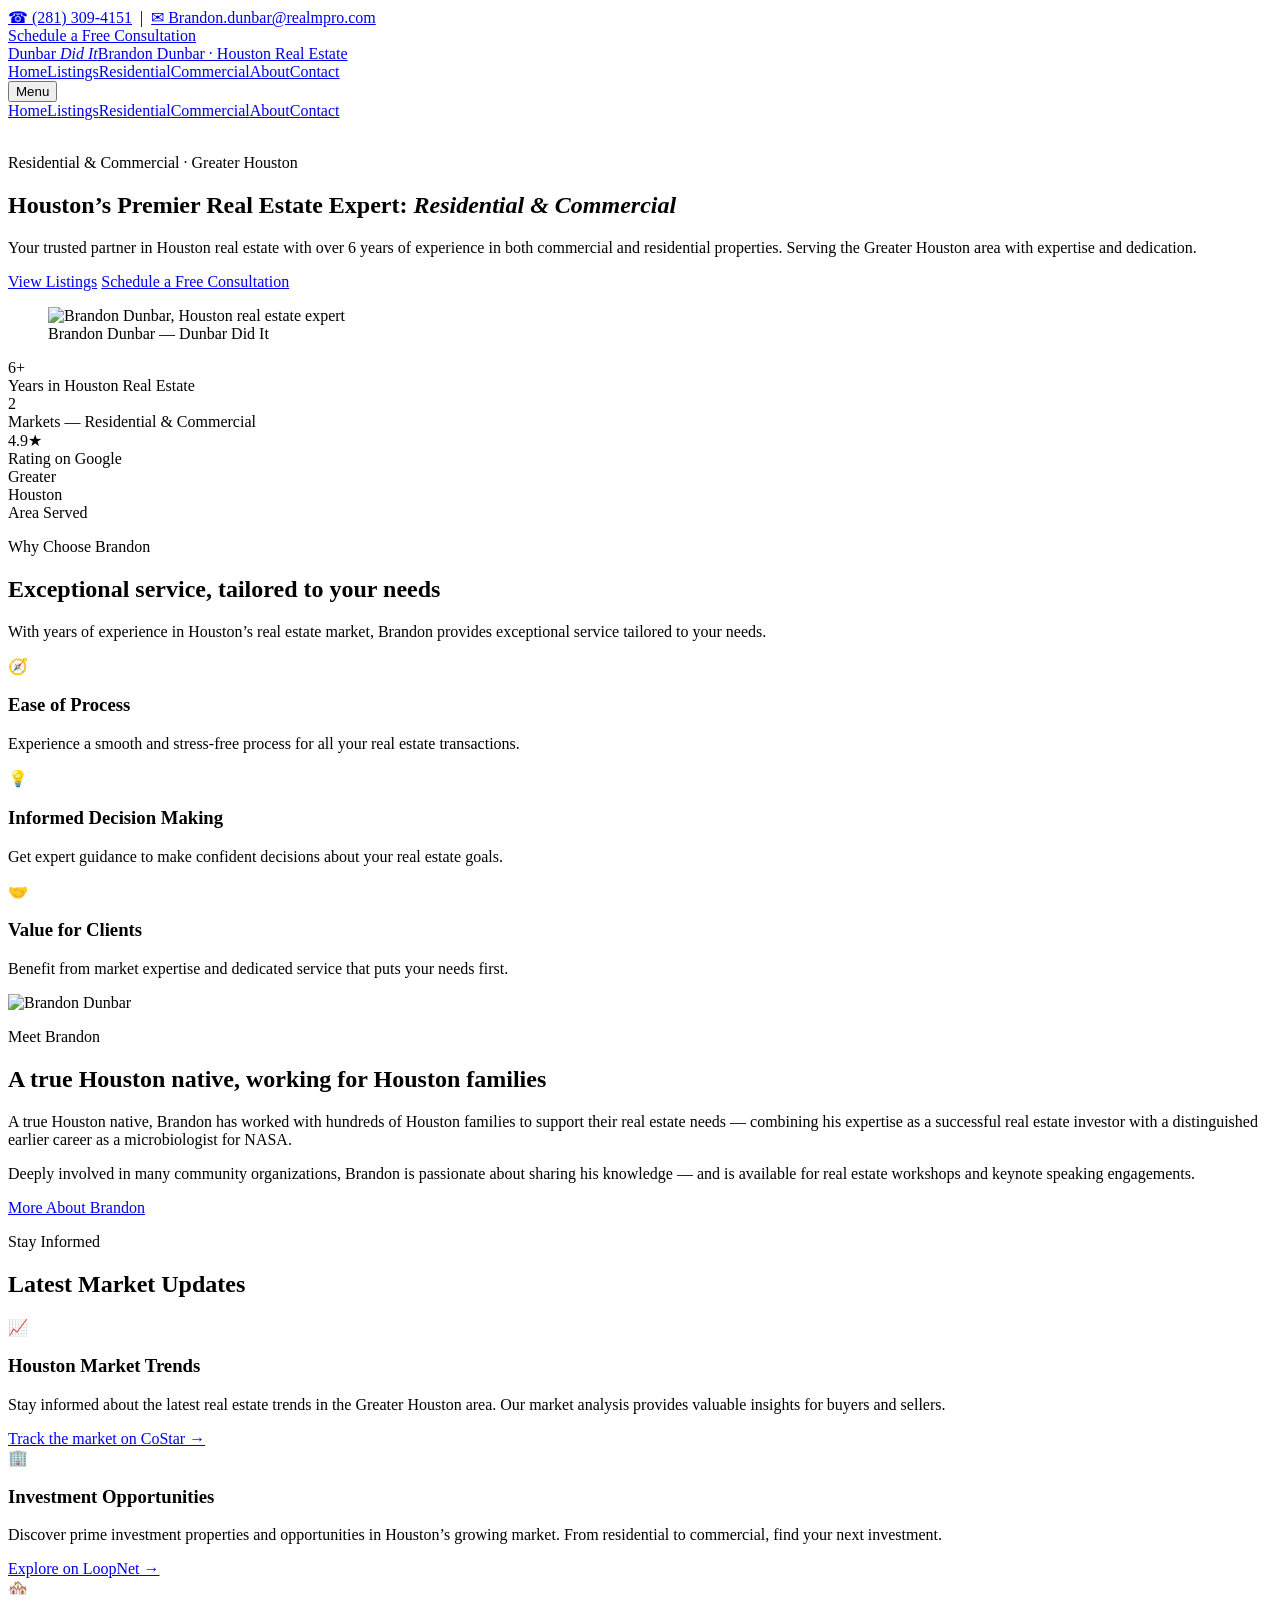
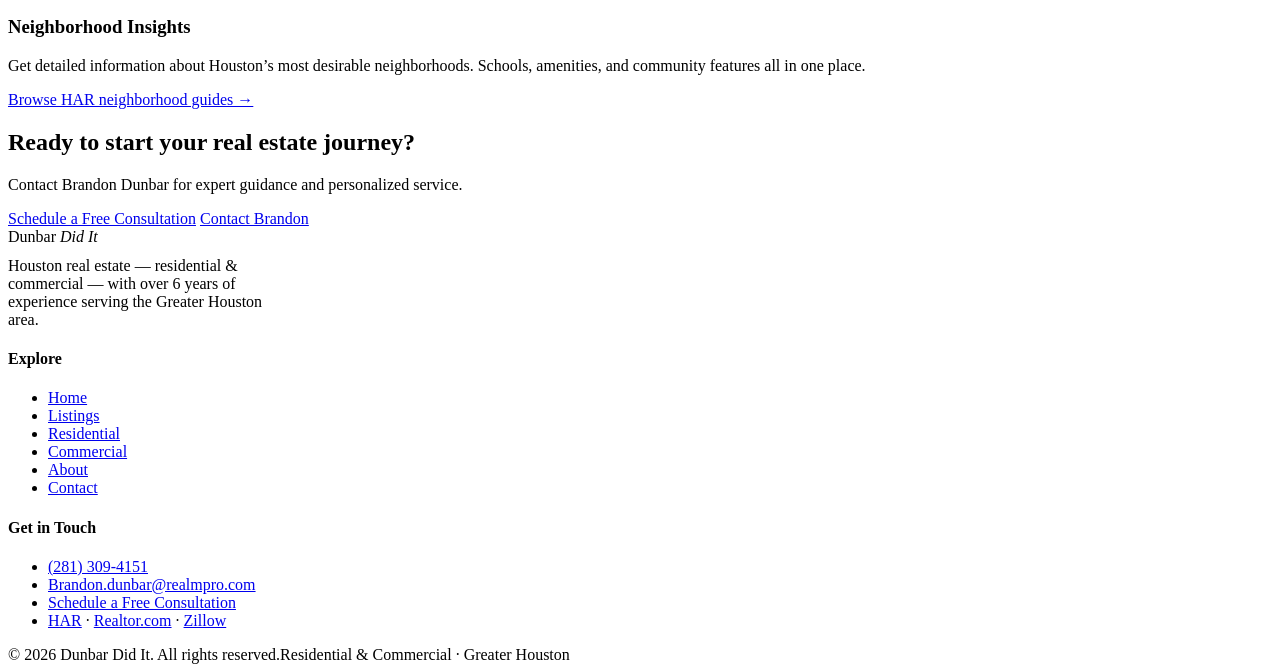
==== index.html @ 0bf6dc1c "Preview build v1 — Dunbar Did It rebuild" ====
<!DOCTYPE html><html lang="en"> <head><meta charset="utf-8"><meta name="viewport" content="width=device-width, initial-scale=1"><title>Top Houston Real Estate Agents | Residential &amp; Commercial Experts | Dunbar Did It</title><meta name="description" content="Dunbar Did It offers Houston's leading residential and commercial real estate services. Explore luxury homes, investment properties, and expert market insights."><meta property="og:title" content="Top Houston Real Estate Agents | Residential &#38; Commercial Experts | Dunbar Did It"><meta property="og:description" content="Dunbar Did It offers Houston's leading residential and commercial real estate services. Explore luxury homes, investment properties, and expert market insights."><meta property="og:type" content="website"><meta property="og:image" content="/dunbar-did-it-preview/images/brandon.jpg"><link rel="icon" href="/dunbar-did-it-preview/favicon.svg" type="image/svg+xml"><link rel="preconnect" href="https://fonts.googleapis.com"><link rel="preconnect" href="https://fonts.gstatic.com" crossorigin><link href="https://fonts.googleapis.com/css2?family=Playfair+Display:ital,wght@0,600;0,700;0,800;1,600&family=Inter:wght@400;500;600;700&display=swap" rel="stylesheet"><link rel="stylesheet" href="/dunbar-did-it-preview/_astro/about.X9B1GI1E.css"></head> <body> <div class="utility"><div class="wrap"><div><a href="tel:+12813094151">☎ (281) 309-4151</a> <span class="u-mail">&nbsp;|&nbsp; <a href="mailto:Brandon.dunbar@realmpro.com">✉ Brandon.dunbar@realmpro.com</a></span></div><div class="u-right"><a href="https://calendly.com/brandon-dunbar-realmpro/30min" target="_blank" rel="noopener">Schedule a Free Consultation</a></div></div></div> <header class="site-header"><div class="wrap header-in"> <a class="logo" href="/dunbar-did-it-preview/" aria-label="Dunbar Did It — home"><span class="l1">Dunbar <em>Did It</em></span><span class="l2">Brandon Dunbar · Houston Real Estate</span></a> <nav class="main-nav" aria-label="Main"><a href="/dunbar-did-it-preview/" aria-current="page">Home</a><a href="/dunbar-did-it-preview/listings/">Listings</a><a href="/dunbar-did-it-preview/residential/">Residential</a><a href="/dunbar-did-it-preview/commercial/">Commercial</a><a href="/dunbar-did-it-preview/about/">About</a><a href="/dunbar-did-it-preview/contact/">Contact</a></nav> <button class="menu-btn" id="menu-btn" aria-label="Open menu" aria-expanded="false">Menu</button> </div><div class="wrap mobile-nav" id="mobile-nav"><a href="/dunbar-did-it-preview/">Home</a><a href="/dunbar-did-it-preview/listings/">Listings</a><a href="/dunbar-did-it-preview/residential/">Residential</a><a href="/dunbar-did-it-preview/commercial/">Commercial</a><a href="/dunbar-did-it-preview/about/">About</a><a href="/dunbar-did-it-preview/contact/">Contact</a></div></header> <main> <section class="hero"> <div class="hero-bg"><img src="/dunbar-did-it-preview/images/houston-skyline.jpg" alt=""></div> <div class="wrap hero-in"> <div> <p class="eyebrow">Residential &amp; Commercial · Greater Houston</p> <h1>Houston&rsquo;s Premier Real Estate Expert: <em>Residential &amp; Commercial</em></h1> <p class="lede">Your trusted partner in Houston real estate with over 6 years of experience in both commercial and residential properties. Serving the Greater Houston area with expertise and dedication.</p> <div class="hero-ctas"> <a class="btn" href="/dunbar-did-it-preview/listings/">View Listings</a> <a class="btn on-dark-ghost" href="https://calendly.com/brandon-dunbar-realmpro/30min" target="_blank" rel="noopener">Schedule a Free Consultation</a> </div> </div> <figure class="hero-photo"> <img src="/dunbar-did-it-preview/images/brandon-hero.jpg" alt="Brandon Dunbar, Houston real estate expert"> <figcaption>Brandon Dunbar — Dunbar Did It</figcaption> </figure> </div> </section> <div class="wrap"> <div class="stats"> <div class="stat"><div class="n">6<span>+</span></div><div class="t">Years in Houston Real Estate</div></div> <div class="stat"><div class="n">2</div><div class="t">Markets — Residential &amp; Commercial</div></div> <div class="stat"><div class="n">4.9<span>★</span></div><div class="t">Rating on Google</div></div> <div class="stat"><div class="n">Greater<br>Houston</div><div class="t">Area Served</div></div> </div> </div> <section class="section"> <div class="wrap"> <div class="section-head"> <p class="eyebrow">Why Choose Brandon</p> <h2>Exceptional service, tailored to your needs</h2> <p class="lede" style="margin-top:.8rem">With years of experience in Houston&rsquo;s real estate market, Brandon provides exceptional service tailored to your needs.</p> </div> <div class="cards"> <div class="card"><div class="mark">🧭</div><h3>Ease of Process</h3><p>Experience a smooth and stress-free process for all your real estate transactions.</p></div> <div class="card"><div class="mark">💡</div><h3>Informed Decision Making</h3><p>Get expert guidance to make confident decisions about your real estate goals.</p></div> <div class="card"><div class="mark">🤝</div><h3>Value for Clients</h3><p>Benefit from market expertise and dedicated service that puts your needs first.</p></div> </div> </div> </section> <section class="section alt"> <div class="wrap split"> <img class="portrait" src="/dunbar-did-it-preview/images/brandon.jpg" alt="Brandon Dunbar"> <div> <p class="eyebrow">Meet Brandon</p> <h2>A true Houston native, working for Houston families</h2> <p style="margin-top:1rem">A true Houston native, Brandon has worked with hundreds of Houston families to support their real estate needs — combining his expertise as a successful real estate investor with a distinguished earlier career as a microbiologist for NASA.</p> <p>Deeply involved in many community organizations, Brandon is passionate about sharing his knowledge — and is available for real estate workshops and keynote speaking engagements.</p> <a class="btn ghost" href="/dunbar-did-it-preview/about/" style="margin-top:.6rem">More About Brandon</a> </div> </div> </section> <section class="section"> <div class="wrap"> <div class="section-head"> <p class="eyebrow">Stay Informed</p> <h2>Latest Market Updates</h2> </div> <div class="cards"> <div class="card"><div class="mark">📈</div><h3>Houston Market Trends</h3><p>Stay informed about the latest real estate trends in the Greater Houston area. Our market analysis provides valuable insights for buyers and sellers.</p><a class="more" href="https://www.costar.com/market/houston/market-overview" target="_blank" rel="noopener">Track the market on CoStar →</a></div> <div class="card"><div class="mark">🏢</div><h3>Investment Opportunities</h3><p>Discover prime investment properties and opportunities in Houston&rsquo;s growing market. From residential to commercial, find your next investment.</p><a class="more" href="https://www.loopnet.com/texas/houston-commercial-real-estate/" target="_blank" rel="noopener">Explore on LoopNet →</a></div> <div class="card"><div class="mark">🏘️</div><h3>Neighborhood Insights</h3><p>Get detailed information about Houston&rsquo;s most desirable neighborhoods. Schools, amenities, and community features all in one place.</p><a class="more" href="https://www.har.com/neighborhoods" target="_blank" rel="noopener">Browse HAR neighborhood guides →</a></div> </div> </div> </section> <section class="section" style="padding-top:0"> <div class="wrap"><div class="cta-band"> <div><h2>Ready to start your real estate journey?</h2><p>Contact Brandon Dunbar for expert guidance and personalized service.</p></div> <div class="cta-actions"> <a class="btn light" href="https://calendly.com/brandon-dunbar-realmpro/30min" target="_blank" rel="noopener">Schedule a Free Consultation</a> <a class="btn on-dark-ghost" href="/dunbar-did-it-preview/contact/">Contact Brandon</a> </div> </div></div> </section> </main> <footer class="site-footer"><div class="wrap"> <div class="footer-grid"> <div><div class="f-brand">Dunbar <em>Did It</em></div><p style="margin-top:.7rem;max-width:36ch">Houston real estate — residential &amp; commercial — with over 6 years of experience serving the Greater Houston area.</p></div> <div><h4>Explore</h4><ul><li><a href="/dunbar-did-it-preview/">Home</a></li><li><a href="/dunbar-did-it-preview/listings/">Listings</a></li><li><a href="/dunbar-did-it-preview/residential/">Residential</a></li><li><a href="/dunbar-did-it-preview/commercial/">Commercial</a></li><li><a href="/dunbar-did-it-preview/about/">About</a></li><li><a href="/dunbar-did-it-preview/contact/">Contact</a></li></ul></div> <div><h4>Get in Touch</h4><ul> <li><a href="tel:+12813094151">(281) 309-4151</a></li> <li><a href="mailto:Brandon.dunbar@realmpro.com">Brandon.dunbar@realmpro.com</a></li> <li><a href="https://calendly.com/brandon-dunbar-realmpro/30min" target="_blank" rel="noopener">Schedule a Free Consultation</a></li> <li><a href="https://www.har.com/" target="_blank" rel="noopener">HAR</a> · <a href="https://www.realtor.com/" target="_blank" rel="noopener">Realtor.com</a> · <a href="https://www.zillow.com/" target="_blank" rel="noopener">Zillow</a></li> </ul></div> </div> <div class="footer-base"><span>© 2026 Dunbar Did It. All rights reserved.</span><span>Residential &amp; Commercial · Greater Houston</span></div> </div></footer> <script>
  var btn = document.getElementById("menu-btn"), nav = document.getElementById("mobile-nav");
  if (btn && nav) btn.addEventListener("click", function () {
    var open = nav.classList.toggle("open");
    btn.setAttribute("aria-expanded", open ? "true" : "false");
  });
</script> </body> </html>
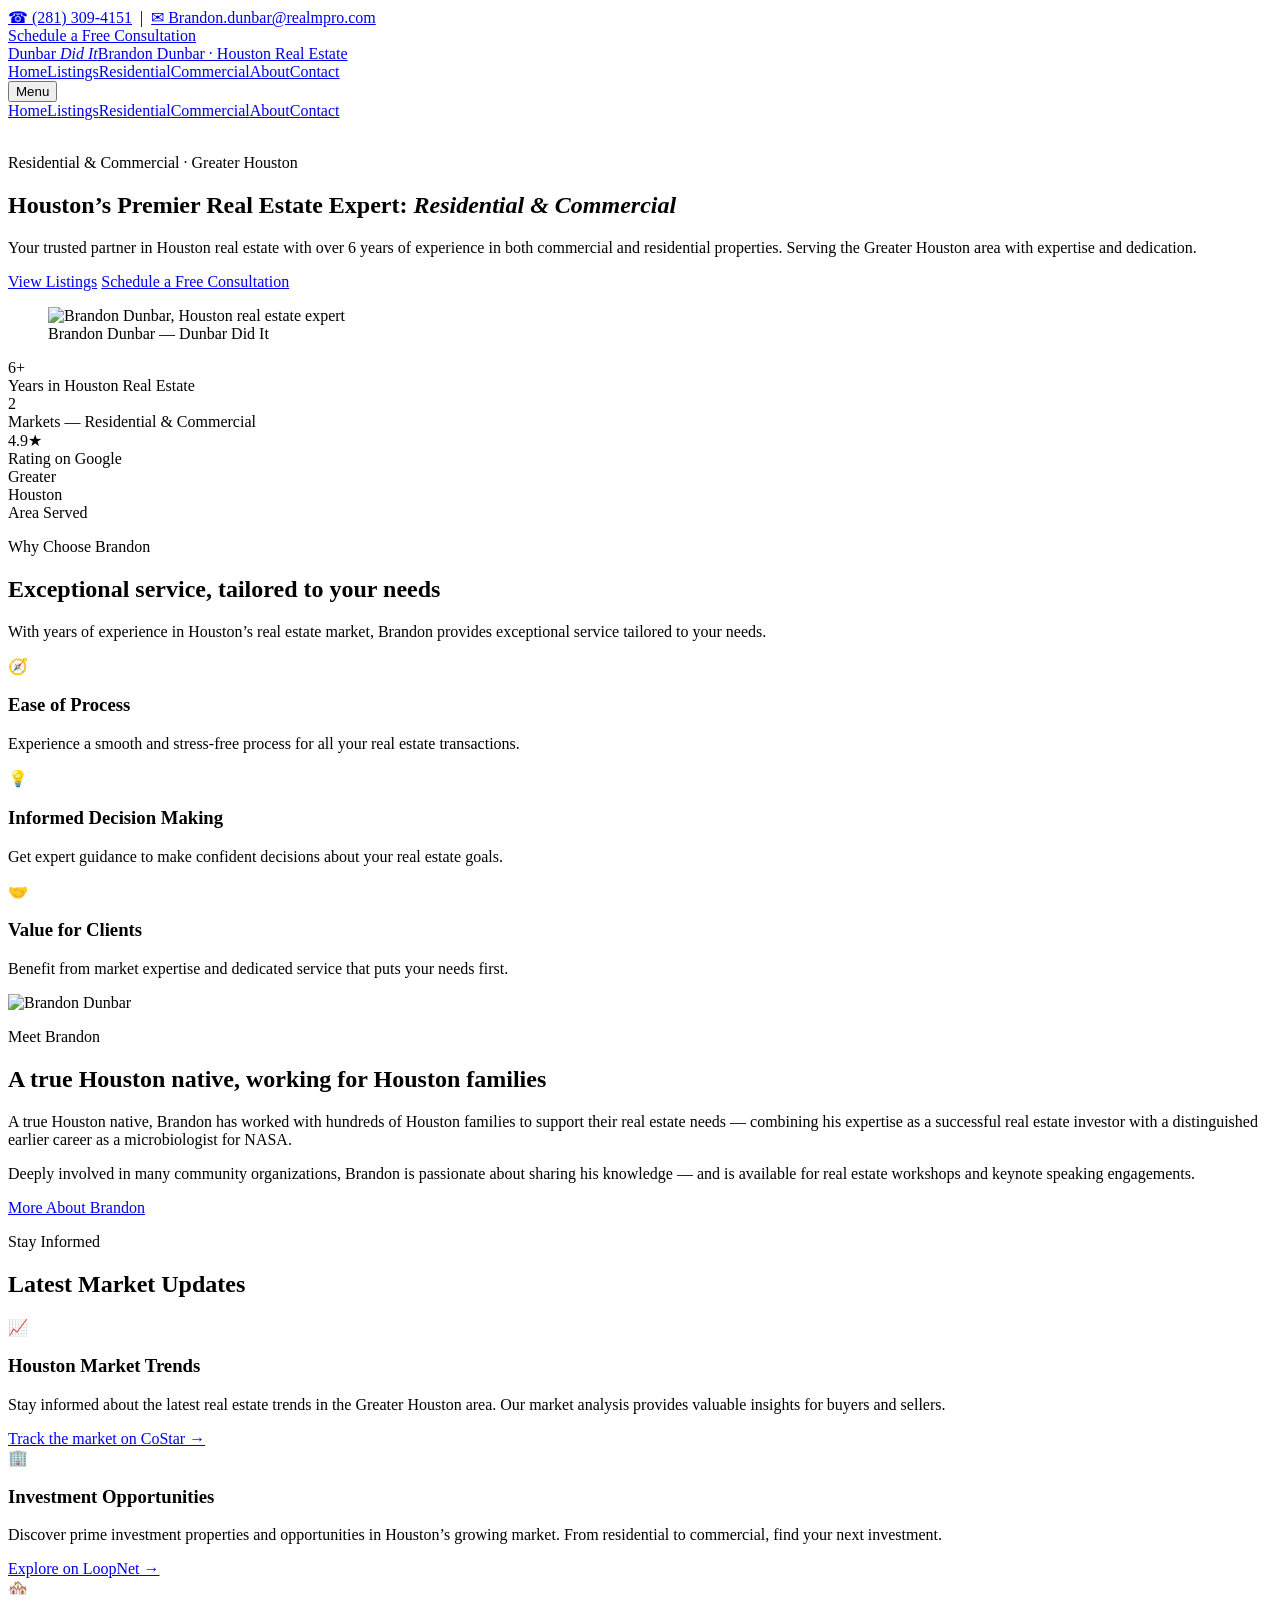
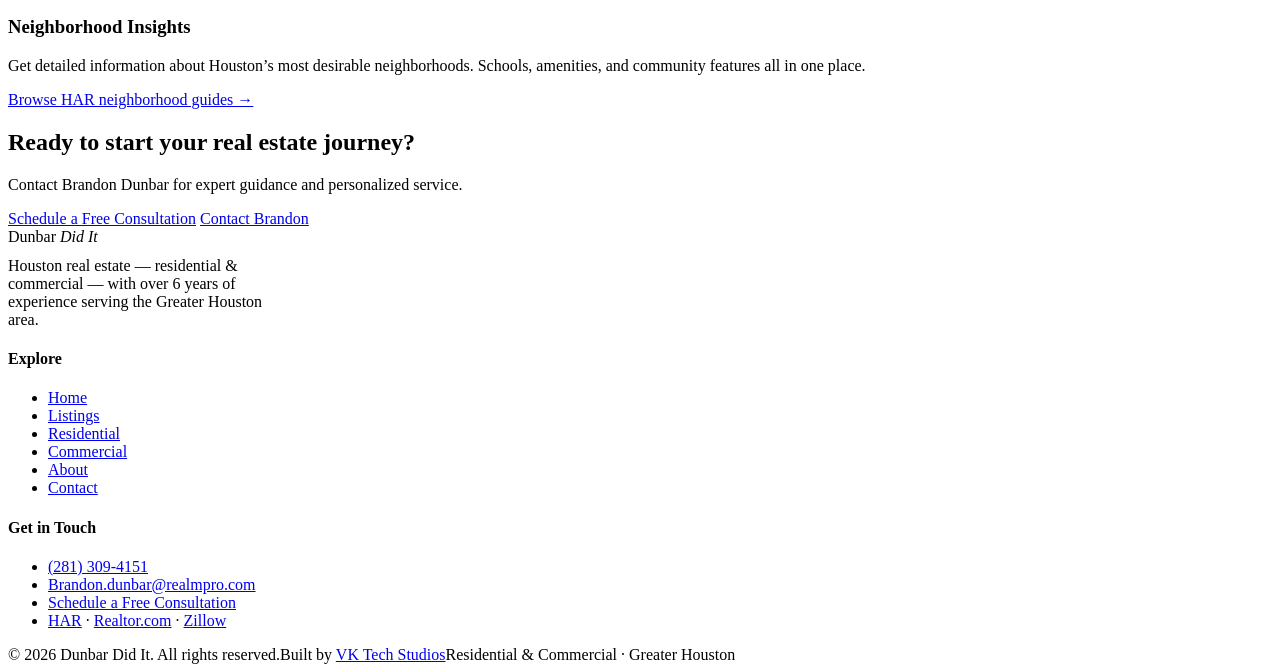
==== commit cc4a81f4: "Add 'Built by VK Tech Studios' footer credit (vktechstudios.com)" ====
--- a/index.html
+++ b/index.html
@@ -1,4 +1,4 @@
-<!DOCTYPE html><html lang="en"> <head><meta charset="utf-8"><meta name="viewport" content="width=device-width, initial-scale=1"><title>Top Houston Real Estate Agents | Residential &amp; Commercial Experts | Dunbar Did It</title><meta name="description" content="Dunbar Did It offers Houston's leading residential and commercial real estate services. Explore luxury homes, investment properties, and expert market insights."><meta property="og:title" content="Top Houston Real Estate Agents | Residential &#38; Commercial Experts | Dunbar Did It"><meta property="og:description" content="Dunbar Did It offers Houston's leading residential and commercial real estate services. Explore luxury homes, investment properties, and expert market insights."><meta property="og:type" content="website"><meta property="og:image" content="/dunbar-did-it-preview/images/brandon.jpg"><link rel="icon" href="/dunbar-did-it-preview/favicon.svg" type="image/svg+xml"><link rel="preconnect" href="https://fonts.googleapis.com"><link rel="preconnect" href="https://fonts.gstatic.com" crossorigin><link href="https://fonts.googleapis.com/css2?family=Playfair+Display:ital,wght@0,600;0,700;0,800;1,600&family=Inter:wght@400;500;600;700&display=swap" rel="stylesheet"><link rel="stylesheet" href="/dunbar-did-it-preview/_astro/about.X9B1GI1E.css"></head> <body> <div class="utility"><div class="wrap"><div><a href="tel:+12813094151">☎ (281) 309-4151</a> <span class="u-mail">&nbsp;|&nbsp; <a href="mailto:Brandon.dunbar@realmpro.com">✉ Brandon.dunbar@realmpro.com</a></span></div><div class="u-right"><a href="https://calendly.com/brandon-dunbar-realmpro/30min" target="_blank" rel="noopener">Schedule a Free Consultation</a></div></div></div> <header class="site-header"><div class="wrap header-in"> <a class="logo" href="/dunbar-did-it-preview/" aria-label="Dunbar Did It — home"><span class="l1">Dunbar <em>Did It</em></span><span class="l2">Brandon Dunbar · Houston Real Estate</span></a> <nav class="main-nav" aria-label="Main"><a href="/dunbar-did-it-preview/" aria-current="page">Home</a><a href="/dunbar-did-it-preview/listings/">Listings</a><a href="/dunbar-did-it-preview/residential/">Residential</a><a href="/dunbar-did-it-preview/commercial/">Commercial</a><a href="/dunbar-did-it-preview/about/">About</a><a href="/dunbar-did-it-preview/contact/">Contact</a></nav> <button class="menu-btn" id="menu-btn" aria-label="Open menu" aria-expanded="false">Menu</button> </div><div class="wrap mobile-nav" id="mobile-nav"><a href="/dunbar-did-it-preview/">Home</a><a href="/dunbar-did-it-preview/listings/">Listings</a><a href="/dunbar-did-it-preview/residential/">Residential</a><a href="/dunbar-did-it-preview/commercial/">Commercial</a><a href="/dunbar-did-it-preview/about/">About</a><a href="/dunbar-did-it-preview/contact/">Contact</a></div></header> <main> <section class="hero"> <div class="hero-bg"><img src="/dunbar-did-it-preview/images/houston-skyline.jpg" alt=""></div> <div class="wrap hero-in"> <div> <p class="eyebrow">Residential &amp; Commercial · Greater Houston</p> <h1>Houston&rsquo;s Premier Real Estate Expert: <em>Residential &amp; Commercial</em></h1> <p class="lede">Your trusted partner in Houston real estate with over 6 years of experience in both commercial and residential properties. Serving the Greater Houston area with expertise and dedication.</p> <div class="hero-ctas"> <a class="btn" href="/dunbar-did-it-preview/listings/">View Listings</a> <a class="btn on-dark-ghost" href="https://calendly.com/brandon-dunbar-realmpro/30min" target="_blank" rel="noopener">Schedule a Free Consultation</a> </div> </div> <figure class="hero-photo"> <img src="/dunbar-did-it-preview/images/brandon-hero.jpg" alt="Brandon Dunbar, Houston real estate expert"> <figcaption>Brandon Dunbar — Dunbar Did It</figcaption> </figure> </div> </section> <div class="wrap"> <div class="stats"> <div class="stat"><div class="n">6<span>+</span></div><div class="t">Years in Houston Real Estate</div></div> <div class="stat"><div class="n">2</div><div class="t">Markets — Residential &amp; Commercial</div></div> <div class="stat"><div class="n">4.9<span>★</span></div><div class="t">Rating on Google</div></div> <div class="stat"><div class="n">Greater<br>Houston</div><div class="t">Area Served</div></div> </div> </div> <section class="section"> <div class="wrap"> <div class="section-head"> <p class="eyebrow">Why Choose Brandon</p> <h2>Exceptional service, tailored to your needs</h2> <p class="lede" style="margin-top:.8rem">With years of experience in Houston&rsquo;s real estate market, Brandon provides exceptional service tailored to your needs.</p> </div> <div class="cards"> <div class="card"><div class="mark">🧭</div><h3>Ease of Process</h3><p>Experience a smooth and stress-free process for all your real estate transactions.</p></div> <div class="card"><div class="mark">💡</div><h3>Informed Decision Making</h3><p>Get expert guidance to make confident decisions about your real estate goals.</p></div> <div class="card"><div class="mark">🤝</div><h3>Value for Clients</h3><p>Benefit from market expertise and dedicated service that puts your needs first.</p></div> </div> </div> </section> <section class="section alt"> <div class="wrap split"> <img class="portrait" src="/dunbar-did-it-preview/images/brandon.jpg" alt="Brandon Dunbar"> <div> <p class="eyebrow">Meet Brandon</p> <h2>A true Houston native, working for Houston families</h2> <p style="margin-top:1rem">A true Houston native, Brandon has worked with hundreds of Houston families to support their real estate needs — combining his expertise as a successful real estate investor with a distinguished earlier career as a microbiologist for NASA.</p> <p>Deeply involved in many community organizations, Brandon is passionate about sharing his knowledge — and is available for real estate workshops and keynote speaking engagements.</p> <a class="btn ghost" href="/dunbar-did-it-preview/about/" style="margin-top:.6rem">More About Brandon</a> </div> </div> </section> <section class="section"> <div class="wrap"> <div class="section-head"> <p class="eyebrow">Stay Informed</p> <h2>Latest Market Updates</h2> </div> <div class="cards"> <div class="card"><div class="mark">📈</div><h3>Houston Market Trends</h3><p>Stay informed about the latest real estate trends in the Greater Houston area. Our market analysis provides valuable insights for buyers and sellers.</p><a class="more" href="https://www.costar.com/market/houston/market-overview" target="_blank" rel="noopener">Track the market on CoStar →</a></div> <div class="card"><div class="mark">🏢</div><h3>Investment Opportunities</h3><p>Discover prime investment properties and opportunities in Houston&rsquo;s growing market. From residential to commercial, find your next investment.</p><a class="more" href="https://www.loopnet.com/texas/houston-commercial-real-estate/" target="_blank" rel="noopener">Explore on LoopNet →</a></div> <div class="card"><div class="mark">🏘️</div><h3>Neighborhood Insights</h3><p>Get detailed information about Houston&rsquo;s most desirable neighborhoods. Schools, amenities, and community features all in one place.</p><a class="more" href="https://www.har.com/neighborhoods" target="_blank" rel="noopener">Browse HAR neighborhood guides →</a></div> </div> </div> </section> <section class="section" style="padding-top:0"> <div class="wrap"><div class="cta-band"> <div><h2>Ready to start your real estate journey?</h2><p>Contact Brandon Dunbar for expert guidance and personalized service.</p></div> <div class="cta-actions"> <a class="btn light" href="https://calendly.com/brandon-dunbar-realmpro/30min" target="_blank" rel="noopener">Schedule a Free Consultation</a> <a class="btn on-dark-ghost" href="/dunbar-did-it-preview/contact/">Contact Brandon</a> </div> </div></div> </section> </main> <footer class="site-footer"><div class="wrap"> <div class="footer-grid"> <div><div class="f-brand">Dunbar <em>Did It</em></div><p style="margin-top:.7rem;max-width:36ch">Houston real estate — residential &amp; commercial — with over 6 years of experience serving the Greater Houston area.</p></div> <div><h4>Explore</h4><ul><li><a href="/dunbar-did-it-preview/">Home</a></li><li><a href="/dunbar-did-it-preview/listings/">Listings</a></li><li><a href="/dunbar-did-it-preview/residential/">Residential</a></li><li><a href="/dunbar-did-it-preview/commercial/">Commercial</a></li><li><a href="/dunbar-did-it-preview/about/">About</a></li><li><a href="/dunbar-did-it-preview/contact/">Contact</a></li></ul></div> <div><h4>Get in Touch</h4><ul> <li><a href="tel:+12813094151">(281) 309-4151</a></li> <li><a href="mailto:Brandon.dunbar@realmpro.com">Brandon.dunbar@realmpro.com</a></li> <li><a href="https://calendly.com/brandon-dunbar-realmpro/30min" target="_blank" rel="noopener">Schedule a Free Consultation</a></li> <li><a href="https://www.har.com/" target="_blank" rel="noopener">HAR</a> · <a href="https://www.realtor.com/" target="_blank" rel="noopener">Realtor.com</a> · <a href="https://www.zillow.com/" target="_blank" rel="noopener">Zillow</a></li> </ul></div> </div> <div class="footer-base"><span>© 2026 Dunbar Did It. All rights reserved.</span><span>Residential &amp; Commercial · Greater Houston</span></div> </div></footer> <script>
+<!DOCTYPE html><html lang="en"> <head><meta charset="utf-8"><meta name="viewport" content="width=device-width, initial-scale=1"><title>Top Houston Real Estate Agents | Residential &amp; Commercial Experts | Dunbar Did It</title><meta name="description" content="Dunbar Did It offers Houston's leading residential and commercial real estate services. Explore luxury homes, investment properties, and expert market insights."><meta property="og:title" content="Top Houston Real Estate Agents | Residential &#38; Commercial Experts | Dunbar Did It"><meta property="og:description" content="Dunbar Did It offers Houston's leading residential and commercial real estate services. Explore luxury homes, investment properties, and expert market insights."><meta property="og:type" content="website"><meta property="og:image" content="/dunbar-did-it-preview/images/brandon.jpg"><link rel="icon" href="/dunbar-did-it-preview/favicon.svg" type="image/svg+xml"><link rel="preconnect" href="https://fonts.googleapis.com"><link rel="preconnect" href="https://fonts.gstatic.com" crossorigin><link href="https://fonts.googleapis.com/css2?family=Playfair+Display:ital,wght@0,600;0,700;0,800;1,600&family=Inter:wght@400;500;600;700&display=swap" rel="stylesheet"><link rel="stylesheet" href="/dunbar-did-it-preview/_astro/about.X9B1GI1E.css"></head> <body> <div class="utility"><div class="wrap"><div><a href="tel:+12813094151">☎ (281) 309-4151</a> <span class="u-mail">&nbsp;|&nbsp; <a href="mailto:Brandon.dunbar@realmpro.com">✉ Brandon.dunbar@realmpro.com</a></span></div><div class="u-right"><a href="https://calendly.com/brandon-dunbar-realmpro/30min" target="_blank" rel="noopener">Schedule a Free Consultation</a></div></div></div> <header class="site-header"><div class="wrap header-in"> <a class="logo" href="/dunbar-did-it-preview/" aria-label="Dunbar Did It — home"><span class="l1">Dunbar <em>Did It</em></span><span class="l2">Brandon Dunbar · Houston Real Estate</span></a> <nav class="main-nav" aria-label="Main"><a href="/dunbar-did-it-preview/" aria-current="page">Home</a><a href="/dunbar-did-it-preview/listings/">Listings</a><a href="/dunbar-did-it-preview/residential/">Residential</a><a href="/dunbar-did-it-preview/commercial/">Commercial</a><a href="/dunbar-did-it-preview/about/">About</a><a href="/dunbar-did-it-preview/contact/">Contact</a></nav> <button class="menu-btn" id="menu-btn" aria-label="Open menu" aria-expanded="false">Menu</button> </div><div class="wrap mobile-nav" id="mobile-nav"><a href="/dunbar-did-it-preview/">Home</a><a href="/dunbar-did-it-preview/listings/">Listings</a><a href="/dunbar-did-it-preview/residential/">Residential</a><a href="/dunbar-did-it-preview/commercial/">Commercial</a><a href="/dunbar-did-it-preview/about/">About</a><a href="/dunbar-did-it-preview/contact/">Contact</a></div></header> <main> <section class="hero"> <div class="hero-bg"><img src="/dunbar-did-it-preview/images/houston-skyline.jpg" alt=""></div> <div class="wrap hero-in"> <div> <p class="eyebrow">Residential &amp; Commercial · Greater Houston</p> <h1>Houston&rsquo;s Premier Real Estate Expert: <em>Residential &amp; Commercial</em></h1> <p class="lede">Your trusted partner in Houston real estate with over 6 years of experience in both commercial and residential properties. Serving the Greater Houston area with expertise and dedication.</p> <div class="hero-ctas"> <a class="btn" href="/dunbar-did-it-preview/listings/">View Listings</a> <a class="btn on-dark-ghost" href="https://calendly.com/brandon-dunbar-realmpro/30min" target="_blank" rel="noopener">Schedule a Free Consultation</a> </div> </div> <figure class="hero-photo"> <img src="/dunbar-did-it-preview/images/brandon-hero.jpg" alt="Brandon Dunbar, Houston real estate expert"> <figcaption>Brandon Dunbar — Dunbar Did It</figcaption> </figure> </div> </section> <div class="wrap"> <div class="stats"> <div class="stat"><div class="n">6<span>+</span></div><div class="t">Years in Houston Real Estate</div></div> <div class="stat"><div class="n">2</div><div class="t">Markets — Residential &amp; Commercial</div></div> <div class="stat"><div class="n">4.9<span>★</span></div><div class="t">Rating on Google</div></div> <div class="stat"><div class="n">Greater<br>Houston</div><div class="t">Area Served</div></div> </div> </div> <section class="section"> <div class="wrap"> <div class="section-head"> <p class="eyebrow">Why Choose Brandon</p> <h2>Exceptional service, tailored to your needs</h2> <p class="lede" style="margin-top:.8rem">With years of experience in Houston&rsquo;s real estate market, Brandon provides exceptional service tailored to your needs.</p> </div> <div class="cards"> <div class="card"><div class="mark">🧭</div><h3>Ease of Process</h3><p>Experience a smooth and stress-free process for all your real estate transactions.</p></div> <div class="card"><div class="mark">💡</div><h3>Informed Decision Making</h3><p>Get expert guidance to make confident decisions about your real estate goals.</p></div> <div class="card"><div class="mark">🤝</div><h3>Value for Clients</h3><p>Benefit from market expertise and dedicated service that puts your needs first.</p></div> </div> </div> </section> <section class="section alt"> <div class="wrap split"> <img class="portrait" src="/dunbar-did-it-preview/images/brandon.jpg" alt="Brandon Dunbar"> <div> <p class="eyebrow">Meet Brandon</p> <h2>A true Houston native, working for Houston families</h2> <p style="margin-top:1rem">A true Houston native, Brandon has worked with hundreds of Houston families to support their real estate needs — combining his expertise as a successful real estate investor with a distinguished earlier career as a microbiologist for NASA.</p> <p>Deeply involved in many community organizations, Brandon is passionate about sharing his knowledge — and is available for real estate workshops and keynote speaking engagements.</p> <a class="btn ghost" href="/dunbar-did-it-preview/about/" style="margin-top:.6rem">More About Brandon</a> </div> </div> </section> <section class="section"> <div class="wrap"> <div class="section-head"> <p class="eyebrow">Stay Informed</p> <h2>Latest Market Updates</h2> </div> <div class="cards"> <div class="card"><div class="mark">📈</div><h3>Houston Market Trends</h3><p>Stay informed about the latest real estate trends in the Greater Houston area. Our market analysis provides valuable insights for buyers and sellers.</p><a class="more" href="https://www.costar.com/market/houston/market-overview" target="_blank" rel="noopener">Track the market on CoStar →</a></div> <div class="card"><div class="mark">🏢</div><h3>Investment Opportunities</h3><p>Discover prime investment properties and opportunities in Houston&rsquo;s growing market. From residential to commercial, find your next investment.</p><a class="more" href="https://www.loopnet.com/texas/houston-commercial-real-estate/" target="_blank" rel="noopener">Explore on LoopNet →</a></div> <div class="card"><div class="mark">🏘️</div><h3>Neighborhood Insights</h3><p>Get detailed information about Houston&rsquo;s most desirable neighborhoods. Schools, amenities, and community features all in one place.</p><a class="more" href="https://www.har.com/neighborhoods" target="_blank" rel="noopener">Browse HAR neighborhood guides →</a></div> </div> </div> </section> <section class="section" style="padding-top:0"> <div class="wrap"><div class="cta-band"> <div><h2>Ready to start your real estate journey?</h2><p>Contact Brandon Dunbar for expert guidance and personalized service.</p></div> <div class="cta-actions"> <a class="btn light" href="https://calendly.com/brandon-dunbar-realmpro/30min" target="_blank" rel="noopener">Schedule a Free Consultation</a> <a class="btn on-dark-ghost" href="/dunbar-did-it-preview/contact/">Contact Brandon</a> </div> </div></div> </section> </main> <footer class="site-footer"><div class="wrap"> <div class="footer-grid"> <div><div class="f-brand">Dunbar <em>Did It</em></div><p style="margin-top:.7rem;max-width:36ch">Houston real estate — residential &amp; commercial — with over 6 years of experience serving the Greater Houston area.</p></div> <div><h4>Explore</h4><ul><li><a href="/dunbar-did-it-preview/">Home</a></li><li><a href="/dunbar-did-it-preview/listings/">Listings</a></li><li><a href="/dunbar-did-it-preview/residential/">Residential</a></li><li><a href="/dunbar-did-it-preview/commercial/">Commercial</a></li><li><a href="/dunbar-did-it-preview/about/">About</a></li><li><a href="/dunbar-did-it-preview/contact/">Contact</a></li></ul></div> <div><h4>Get in Touch</h4><ul> <li><a href="tel:+12813094151">(281) 309-4151</a></li> <li><a href="mailto:Brandon.dunbar@realmpro.com">Brandon.dunbar@realmpro.com</a></li> <li><a href="https://calendly.com/brandon-dunbar-realmpro/30min" target="_blank" rel="noopener">Schedule a Free Consultation</a></li> <li><a href="https://www.har.com/" target="_blank" rel="noopener">HAR</a> · <a href="https://www.realtor.com/" target="_blank" rel="noopener">Realtor.com</a> · <a href="https://www.zillow.com/" target="_blank" rel="noopener">Zillow</a></li> </ul></div> </div> <div class="footer-base"><span>© 2026 Dunbar Did It. All rights reserved.</span><span>Built by <a href="https://www.vktechstudios.com" target="_blank" rel="noopener">VK Tech Studios</a></span><span>Residential &amp; Commercial · Greater Houston</span></div> </div></footer> <script>
   var btn = document.getElementById("menu-btn"), nav = document.getElementById("mobile-nav");
   if (btn && nav) btn.addEventListener("click", function () {
     var open = nav.classList.toggle("open");
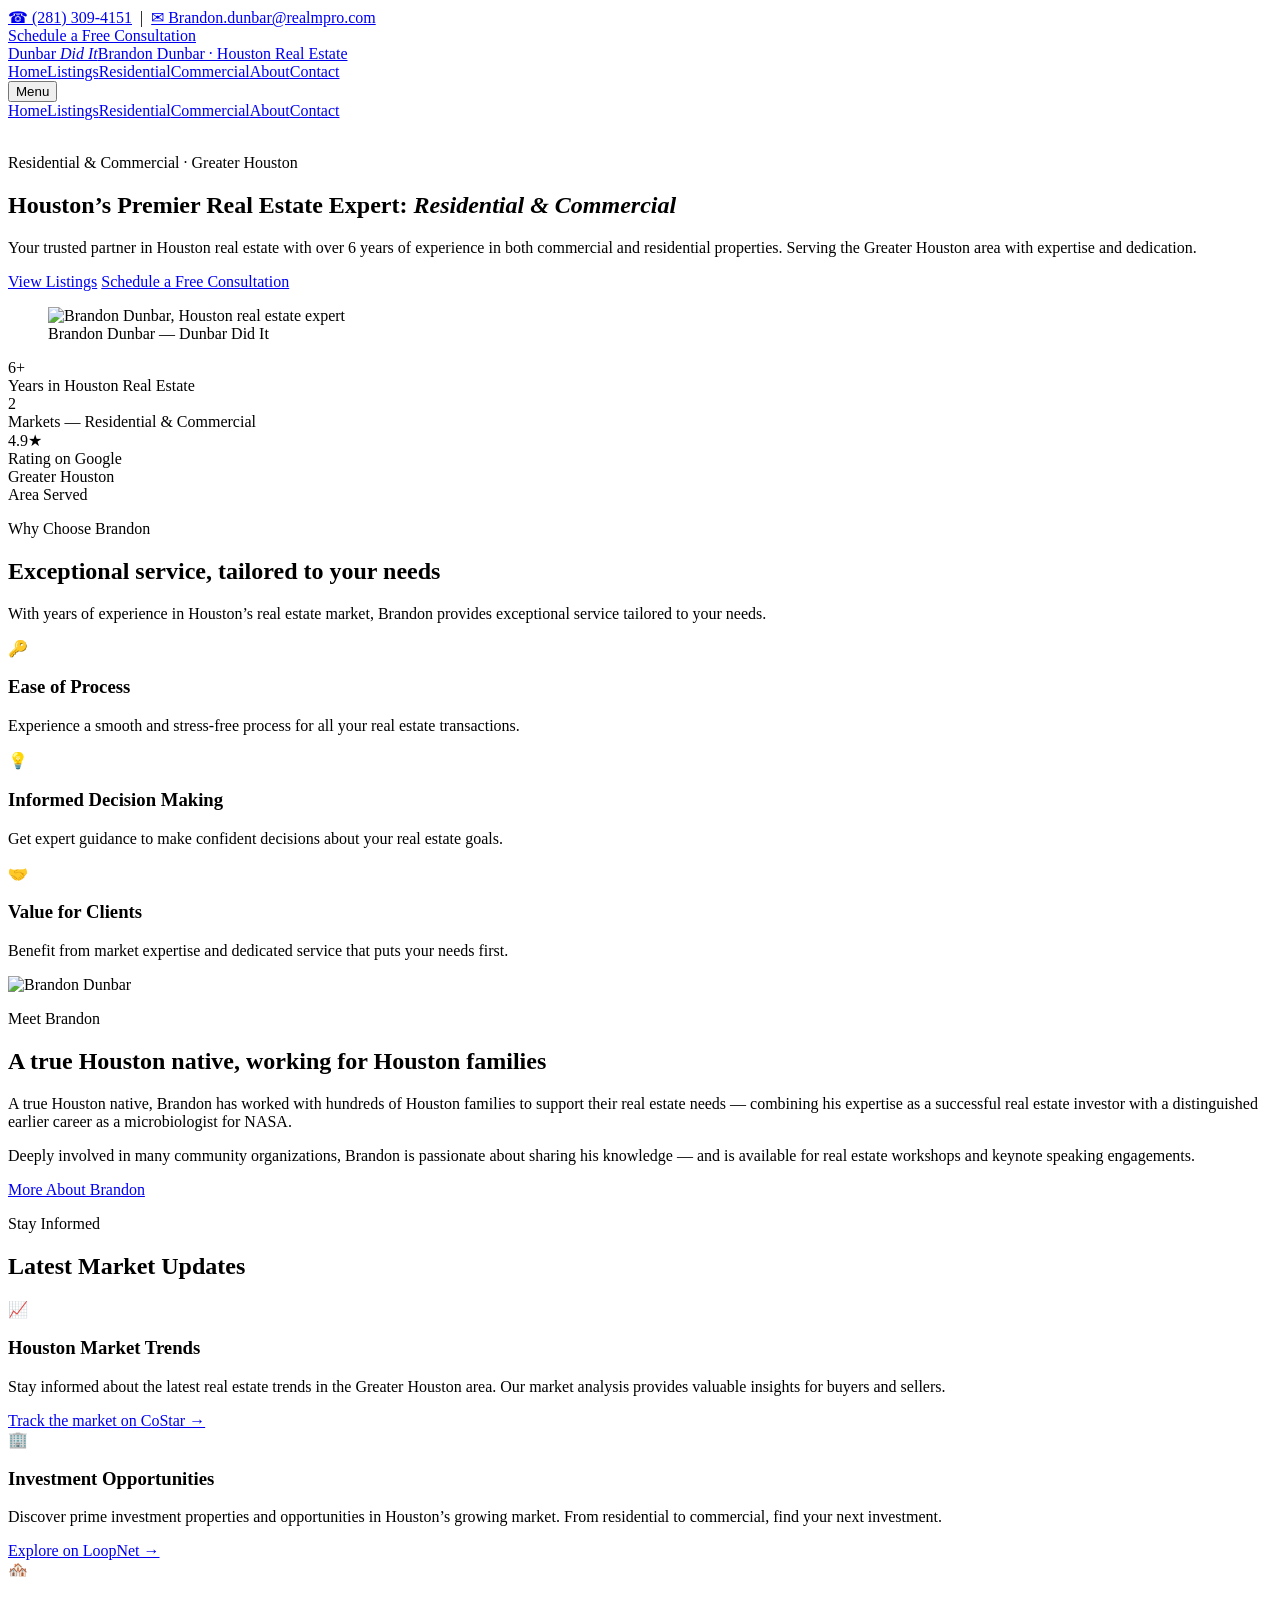
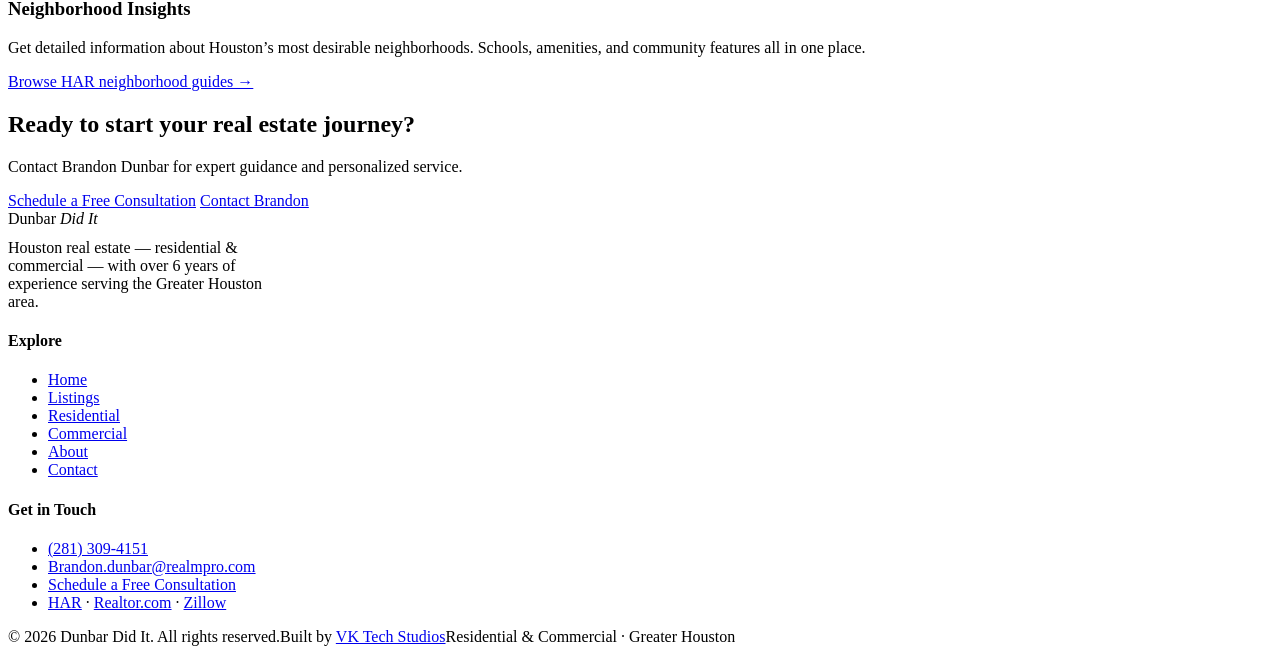
==== commit a7042096: "Polish pass: real Houston skyline (Pexels 17995530), framed hero portrait, balanced stats, key icon," ====
--- a/index.html
+++ b/index.html
@@ -1,4 +1,4 @@
-<!DOCTYPE html><html lang="en"> <head><meta charset="utf-8"><meta name="viewport" content="width=device-width, initial-scale=1"><title>Top Houston Real Estate Agents | Residential &amp; Commercial Experts | Dunbar Did It</title><meta name="description" content="Dunbar Did It offers Houston's leading residential and commercial real estate services. Explore luxury homes, investment properties, and expert market insights."><meta property="og:title" content="Top Houston Real Estate Agents | Residential &#38; Commercial Experts | Dunbar Did It"><meta property="og:description" content="Dunbar Did It offers Houston's leading residential and commercial real estate services. Explore luxury homes, investment properties, and expert market insights."><meta property="og:type" content="website"><meta property="og:image" content="/dunbar-did-it-preview/images/brandon.jpg"><link rel="icon" href="/dunbar-did-it-preview/favicon.svg" type="image/svg+xml"><link rel="preconnect" href="https://fonts.googleapis.com"><link rel="preconnect" href="https://fonts.gstatic.com" crossorigin><link href="https://fonts.googleapis.com/css2?family=Playfair+Display:ital,wght@0,600;0,700;0,800;1,600&family=Inter:wght@400;500;600;700&display=swap" rel="stylesheet"><link rel="stylesheet" href="/dunbar-did-it-preview/_astro/about.X9B1GI1E.css"></head> <body> <div class="utility"><div class="wrap"><div><a href="tel:+12813094151">☎ (281) 309-4151</a> <span class="u-mail">&nbsp;|&nbsp; <a href="mailto:Brandon.dunbar@realmpro.com">✉ Brandon.dunbar@realmpro.com</a></span></div><div class="u-right"><a href="https://calendly.com/brandon-dunbar-realmpro/30min" target="_blank" rel="noopener">Schedule a Free Consultation</a></div></div></div> <header class="site-header"><div class="wrap header-in"> <a class="logo" href="/dunbar-did-it-preview/" aria-label="Dunbar Did It — home"><span class="l1">Dunbar <em>Did It</em></span><span class="l2">Brandon Dunbar · Houston Real Estate</span></a> <nav class="main-nav" aria-label="Main"><a href="/dunbar-did-it-preview/" aria-current="page">Home</a><a href="/dunbar-did-it-preview/listings/">Listings</a><a href="/dunbar-did-it-preview/residential/">Residential</a><a href="/dunbar-did-it-preview/commercial/">Commercial</a><a href="/dunbar-did-it-preview/about/">About</a><a href="/dunbar-did-it-preview/contact/">Contact</a></nav> <button class="menu-btn" id="menu-btn" aria-label="Open menu" aria-expanded="false">Menu</button> </div><div class="wrap mobile-nav" id="mobile-nav"><a href="/dunbar-did-it-preview/">Home</a><a href="/dunbar-did-it-preview/listings/">Listings</a><a href="/dunbar-did-it-preview/residential/">Residential</a><a href="/dunbar-did-it-preview/commercial/">Commercial</a><a href="/dunbar-did-it-preview/about/">About</a><a href="/dunbar-did-it-preview/contact/">Contact</a></div></header> <main> <section class="hero"> <div class="hero-bg"><img src="/dunbar-did-it-preview/images/houston-skyline.jpg" alt=""></div> <div class="wrap hero-in"> <div> <p class="eyebrow">Residential &amp; Commercial · Greater Houston</p> <h1>Houston&rsquo;s Premier Real Estate Expert: <em>Residential &amp; Commercial</em></h1> <p class="lede">Your trusted partner in Houston real estate with over 6 years of experience in both commercial and residential properties. Serving the Greater Houston area with expertise and dedication.</p> <div class="hero-ctas"> <a class="btn" href="/dunbar-did-it-preview/listings/">View Listings</a> <a class="btn on-dark-ghost" href="https://calendly.com/brandon-dunbar-realmpro/30min" target="_blank" rel="noopener">Schedule a Free Consultation</a> </div> </div> <figure class="hero-photo"> <img src="/dunbar-did-it-preview/images/brandon-hero.jpg" alt="Brandon Dunbar, Houston real estate expert"> <figcaption>Brandon Dunbar — Dunbar Did It</figcaption> </figure> </div> </section> <div class="wrap"> <div class="stats"> <div class="stat"><div class="n">6<span>+</span></div><div class="t">Years in Houston Real Estate</div></div> <div class="stat"><div class="n">2</div><div class="t">Markets — Residential &amp; Commercial</div></div> <div class="stat"><div class="n">4.9<span>★</span></div><div class="t">Rating on Google</div></div> <div class="stat"><div class="n">Greater<br>Houston</div><div class="t">Area Served</div></div> </div> </div> <section class="section"> <div class="wrap"> <div class="section-head"> <p class="eyebrow">Why Choose Brandon</p> <h2>Exceptional service, tailored to your needs</h2> <p class="lede" style="margin-top:.8rem">With years of experience in Houston&rsquo;s real estate market, Brandon provides exceptional service tailored to your needs.</p> </div> <div class="cards"> <div class="card"><div class="mark">🧭</div><h3>Ease of Process</h3><p>Experience a smooth and stress-free process for all your real estate transactions.</p></div> <div class="card"><div class="mark">💡</div><h3>Informed Decision Making</h3><p>Get expert guidance to make confident decisions about your real estate goals.</p></div> <div class="card"><div class="mark">🤝</div><h3>Value for Clients</h3><p>Benefit from market expertise and dedicated service that puts your needs first.</p></div> </div> </div> </section> <section class="section alt"> <div class="wrap split"> <img class="portrait" src="/dunbar-did-it-preview/images/brandon.jpg" alt="Brandon Dunbar"> <div> <p class="eyebrow">Meet Brandon</p> <h2>A true Houston native, working for Houston families</h2> <p style="margin-top:1rem">A true Houston native, Brandon has worked with hundreds of Houston families to support their real estate needs — combining his expertise as a successful real estate investor with a distinguished earlier career as a microbiologist for NASA.</p> <p>Deeply involved in many community organizations, Brandon is passionate about sharing his knowledge — and is available for real estate workshops and keynote speaking engagements.</p> <a class="btn ghost" href="/dunbar-did-it-preview/about/" style="margin-top:.6rem">More About Brandon</a> </div> </div> </section> <section class="section"> <div class="wrap"> <div class="section-head"> <p class="eyebrow">Stay Informed</p> <h2>Latest Market Updates</h2> </div> <div class="cards"> <div class="card"><div class="mark">📈</div><h3>Houston Market Trends</h3><p>Stay informed about the latest real estate trends in the Greater Houston area. Our market analysis provides valuable insights for buyers and sellers.</p><a class="more" href="https://www.costar.com/market/houston/market-overview" target="_blank" rel="noopener">Track the market on CoStar →</a></div> <div class="card"><div class="mark">🏢</div><h3>Investment Opportunities</h3><p>Discover prime investment properties and opportunities in Houston&rsquo;s growing market. From residential to commercial, find your next investment.</p><a class="more" href="https://www.loopnet.com/texas/houston-commercial-real-estate/" target="_blank" rel="noopener">Explore on LoopNet →</a></div> <div class="card"><div class="mark">🏘️</div><h3>Neighborhood Insights</h3><p>Get detailed information about Houston&rsquo;s most desirable neighborhoods. Schools, amenities, and community features all in one place.</p><a class="more" href="https://www.har.com/neighborhoods" target="_blank" rel="noopener">Browse HAR neighborhood guides →</a></div> </div> </div> </section> <section class="section" style="padding-top:0"> <div class="wrap"><div class="cta-band"> <div><h2>Ready to start your real estate journey?</h2><p>Contact Brandon Dunbar for expert guidance and personalized service.</p></div> <div class="cta-actions"> <a class="btn light" href="https://calendly.com/brandon-dunbar-realmpro/30min" target="_blank" rel="noopener">Schedule a Free Consultation</a> <a class="btn on-dark-ghost" href="/dunbar-did-it-preview/contact/">Contact Brandon</a> </div> </div></div> </section> </main> <footer class="site-footer"><div class="wrap"> <div class="footer-grid"> <div><div class="f-brand">Dunbar <em>Did It</em></div><p style="margin-top:.7rem;max-width:36ch">Houston real estate — residential &amp; commercial — with over 6 years of experience serving the Greater Houston area.</p></div> <div><h4>Explore</h4><ul><li><a href="/dunbar-did-it-preview/">Home</a></li><li><a href="/dunbar-did-it-preview/listings/">Listings</a></li><li><a href="/dunbar-did-it-preview/residential/">Residential</a></li><li><a href="/dunbar-did-it-preview/commercial/">Commercial</a></li><li><a href="/dunbar-did-it-preview/about/">About</a></li><li><a href="/dunbar-did-it-preview/contact/">Contact</a></li></ul></div> <div><h4>Get in Touch</h4><ul> <li><a href="tel:+12813094151">(281) 309-4151</a></li> <li><a href="mailto:Brandon.dunbar@realmpro.com">Brandon.dunbar@realmpro.com</a></li> <li><a href="https://calendly.com/brandon-dunbar-realmpro/30min" target="_blank" rel="noopener">Schedule a Free Consultation</a></li> <li><a href="https://www.har.com/" target="_blank" rel="noopener">HAR</a> · <a href="https://www.realtor.com/" target="_blank" rel="noopener">Realtor.com</a> · <a href="https://www.zillow.com/" target="_blank" rel="noopener">Zillow</a></li> </ul></div> </div> <div class="footer-base"><span>© 2026 Dunbar Did It. All rights reserved.</span><span>Built by <a href="https://www.vktechstudios.com" target="_blank" rel="noopener">VK Tech Studios</a></span><span>Residential &amp; Commercial · Greater Houston</span></div> </div></footer> <script>
+<!DOCTYPE html><html lang="en"> <head><meta charset="utf-8"><meta name="viewport" content="width=device-width, initial-scale=1"><title>Top Houston Real Estate Agents | Residential &amp; Commercial Experts | Dunbar Did It</title><meta name="description" content="Dunbar Did It offers Houston's leading residential and commercial real estate services. Explore luxury homes, investment properties, and expert market insights."><meta property="og:title" content="Top Houston Real Estate Agents | Residential &#38; Commercial Experts | Dunbar Did It"><meta property="og:description" content="Dunbar Did It offers Houston's leading residential and commercial real estate services. Explore luxury homes, investment properties, and expert market insights."><meta property="og:type" content="website"><meta property="og:image" content="/dunbar-did-it-preview/images/brandon.jpg"><link rel="icon" href="/dunbar-did-it-preview/favicon.svg" type="image/svg+xml"><link rel="preconnect" href="https://fonts.googleapis.com"><link rel="preconnect" href="https://fonts.gstatic.com" crossorigin><link href="https://fonts.googleapis.com/css2?family=Playfair+Display:ital,wght@0,600;0,700;0,800;1,600&family=Inter:wght@400;500;600;700&display=swap" rel="stylesheet"><link rel="stylesheet" href="/dunbar-did-it-preview/_astro/about.DT8byqeF.css"></head> <body> <div class="utility"><div class="wrap"><div><a href="tel:+12813094151">☎ (281) 309-4151</a> <span class="u-mail">&nbsp;|&nbsp; <a href="mailto:Brandon.dunbar@realmpro.com">✉ Brandon.dunbar@realmpro.com</a></span></div><div class="u-right"><a href="https://calendly.com/brandon-dunbar-realmpro/30min" target="_blank" rel="noopener">Schedule a Free Consultation</a></div></div></div> <header class="site-header"><div class="wrap header-in"> <a class="logo" href="/dunbar-did-it-preview/" aria-label="Dunbar Did It — home"><span class="l1">Dunbar <em>Did It</em></span><span class="l2">Brandon Dunbar · Houston Real Estate</span></a> <nav class="main-nav" aria-label="Main"><a href="/dunbar-did-it-preview/" aria-current="page">Home</a><a href="/dunbar-did-it-preview/listings/">Listings</a><a href="/dunbar-did-it-preview/residential/">Residential</a><a href="/dunbar-did-it-preview/commercial/">Commercial</a><a href="/dunbar-did-it-preview/about/">About</a><a href="/dunbar-did-it-preview/contact/">Contact</a></nav> <button class="menu-btn" id="menu-btn" aria-label="Open menu" aria-expanded="false">Menu</button> </div><div class="wrap mobile-nav" id="mobile-nav"><a href="/dunbar-did-it-preview/">Home</a><a href="/dunbar-did-it-preview/listings/">Listings</a><a href="/dunbar-did-it-preview/residential/">Residential</a><a href="/dunbar-did-it-preview/commercial/">Commercial</a><a href="/dunbar-did-it-preview/about/">About</a><a href="/dunbar-did-it-preview/contact/">Contact</a></div></header> <main> <section class="hero"> <div class="hero-bg"><img src="/dunbar-did-it-preview/images/houston-skyline.jpg" alt=""></div> <div class="wrap hero-in"> <div> <p class="eyebrow">Residential &amp; Commercial · Greater Houston</p> <h1>Houston&rsquo;s Premier Real Estate Expert: <em>Residential &amp; Commercial</em></h1> <p class="lede">Your trusted partner in Houston real estate with over 6 years of experience in both commercial and residential properties. Serving the Greater Houston area with expertise and dedication.</p> <div class="hero-ctas"> <a class="btn" href="/dunbar-did-it-preview/listings/">View Listings</a> <a class="btn on-dark-ghost" href="https://calendly.com/brandon-dunbar-realmpro/30min" target="_blank" rel="noopener">Schedule a Free Consultation</a> </div> </div> <figure class="hero-photo"> <img src="/dunbar-did-it-preview/images/brandon-hero.jpg" alt="Brandon Dunbar, Houston real estate expert"> <figcaption>Brandon Dunbar — Dunbar Did It</figcaption> </figure> </div> </section> <div class="wrap"> <div class="stats"> <div class="stat"><div class="n">6<span>+</span></div><div class="t">Years in Houston Real Estate</div></div> <div class="stat"><div class="n">2</div><div class="t">Markets — Residential &amp; Commercial</div></div> <div class="stat"><div class="n">4.9<span>★</span></div><div class="t">Rating on Google</div></div> <div class="stat"><div class="n n-text">Greater Houston</div><div class="t">Area Served</div></div> </div> </div> <section class="section"> <div class="wrap"> <div class="section-head"> <p class="eyebrow">Why Choose Brandon</p> <h2>Exceptional service, tailored to your needs</h2> <p class="lede" style="margin-top:.8rem">With years of experience in Houston&rsquo;s real estate market, Brandon provides exceptional service tailored to your needs.</p> </div> <div class="cards"> <div class="card"><div class="mark">🔑</div><h3>Ease of Process</h3><p>Experience a smooth and stress-free process for all your real estate transactions.</p></div> <div class="card"><div class="mark">💡</div><h3>Informed Decision Making</h3><p>Get expert guidance to make confident decisions about your real estate goals.</p></div> <div class="card"><div class="mark">🤝</div><h3>Value for Clients</h3><p>Benefit from market expertise and dedicated service that puts your needs first.</p></div> </div> </div> </section> <section class="section alt"> <div class="wrap split"> <img class="portrait wide" src="/dunbar-did-it-preview/images/brandon-wide.jpg" alt="Brandon Dunbar"> <div> <p class="eyebrow">Meet Brandon</p> <h2>A true Houston native, working for Houston families</h2> <p style="margin-top:1rem">A true Houston native, Brandon has worked with hundreds of Houston families to support their real estate needs — combining his expertise as a successful real estate investor with a distinguished earlier career as a microbiologist for NASA.</p> <p>Deeply involved in many community organizations, Brandon is passionate about sharing his knowledge — and is available for real estate workshops and keynote speaking engagements.</p> <a class="btn ghost" href="/dunbar-did-it-preview/about/" style="margin-top:.6rem">More About Brandon</a> </div> </div> </section> <section class="section"> <div class="wrap"> <div class="section-head"> <p class="eyebrow">Stay Informed</p> <h2>Latest Market Updates</h2> </div> <div class="cards"> <div class="card"><div class="mark">📈</div><h3>Houston Market Trends</h3><p>Stay informed about the latest real estate trends in the Greater Houston area. Our market analysis provides valuable insights for buyers and sellers.</p><a class="more" href="https://www.costar.com/market/houston/market-overview" target="_blank" rel="noopener">Track the market on CoStar →</a></div> <div class="card"><div class="mark">🏢</div><h3>Investment Opportunities</h3><p>Discover prime investment properties and opportunities in Houston&rsquo;s growing market. From residential to commercial, find your next investment.</p><a class="more" href="https://www.loopnet.com/texas/houston-commercial-real-estate/" target="_blank" rel="noopener">Explore on LoopNet →</a></div> <div class="card"><div class="mark">🏘️</div><h3>Neighborhood Insights</h3><p>Get detailed information about Houston&rsquo;s most desirable neighborhoods. Schools, amenities, and community features all in one place.</p><a class="more" href="https://www.har.com/neighborhoods" target="_blank" rel="noopener">Browse HAR neighborhood guides →</a></div> </div> </div> </section> <section class="section" style="padding-top:0"> <div class="wrap"><div class="cta-band"> <div><h2>Ready to start your real estate journey?</h2><p>Contact Brandon Dunbar for expert guidance and personalized service.</p></div> <div class="cta-actions"> <a class="btn light" href="https://calendly.com/brandon-dunbar-realmpro/30min" target="_blank" rel="noopener">Schedule a Free Consultation</a> <a class="btn on-dark-ghost" href="/dunbar-did-it-preview/contact/">Contact Brandon</a> </div> </div></div> </section> </main> <footer class="site-footer"><div class="wrap"> <div class="footer-grid"> <div><div class="f-brand">Dunbar <em>Did It</em></div><p style="margin-top:.7rem;max-width:36ch">Houston real estate — residential &amp; commercial — with over 6 years of experience serving the Greater Houston area.</p></div> <div><h4>Explore</h4><ul><li><a href="/dunbar-did-it-preview/">Home</a></li><li><a href="/dunbar-did-it-preview/listings/">Listings</a></li><li><a href="/dunbar-did-it-preview/residential/">Residential</a></li><li><a href="/dunbar-did-it-preview/commercial/">Commercial</a></li><li><a href="/dunbar-did-it-preview/about/">About</a></li><li><a href="/dunbar-did-it-preview/contact/">Contact</a></li></ul></div> <div><h4>Get in Touch</h4><ul> <li><a href="tel:+12813094151">(281) 309-4151</a></li> <li><a href="mailto:Brandon.dunbar@realmpro.com">Brandon.dunbar@realmpro.com</a></li> <li><a href="https://calendly.com/brandon-dunbar-realmpro/30min" target="_blank" rel="noopener">Schedule a Free Consultation</a></li> <li><a href="https://www.har.com/" target="_blank" rel="noopener">HAR</a> · <a href="https://www.realtor.com/" target="_blank" rel="noopener">Realtor.com</a> · <a href="https://www.zillow.com/" target="_blank" rel="noopener">Zillow</a></li> </ul></div> </div> <div class="footer-base"><span>© 2026 Dunbar Did It. All rights reserved.</span><span>Built by <a href="https://www.vktechstudios.com" target="_blank" rel="noopener">VK Tech Studios</a></span><span>Residential &amp; Commercial · Greater Houston</span></div> </div></footer> <script>
   var btn = document.getElementById("menu-btn"), nav = document.getElementById("mobile-nav");
   if (btn && nav) btn.addEventListener("click", function () {
     var open = nav.classList.toggle("open");
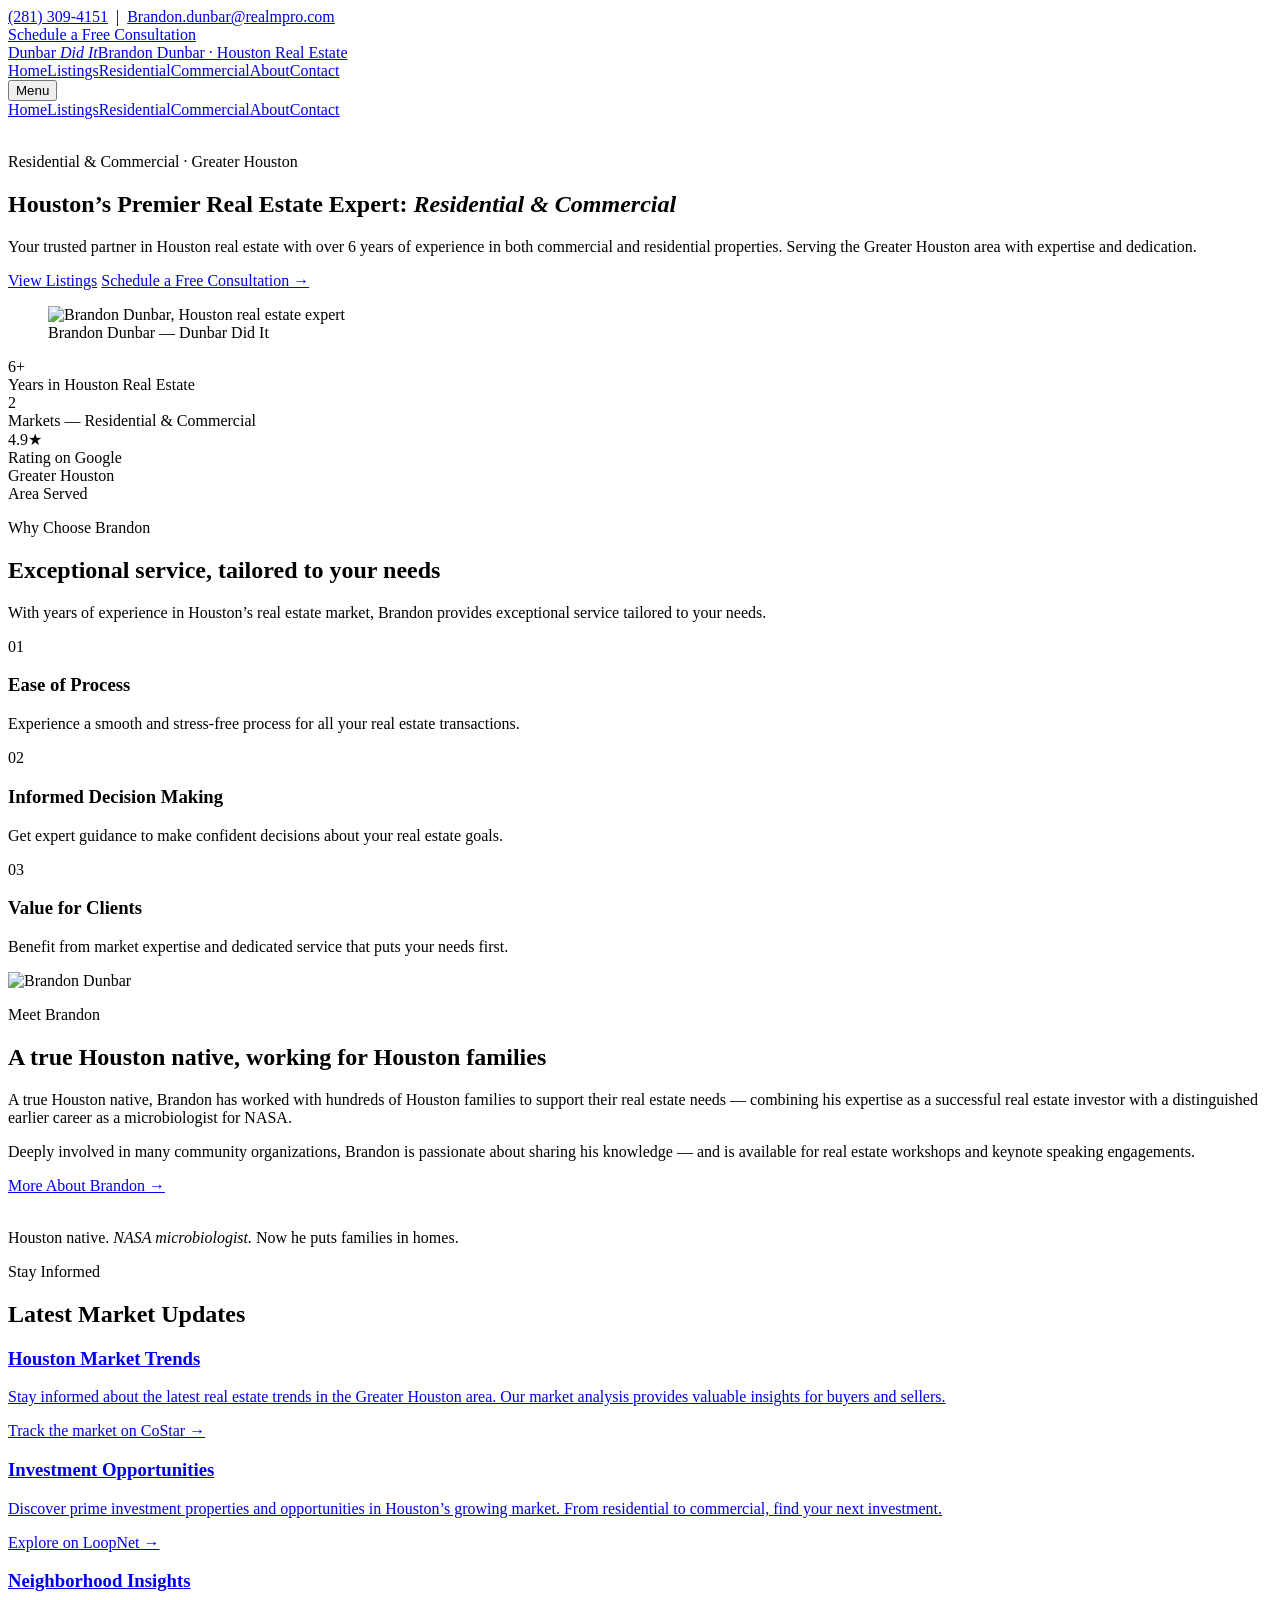
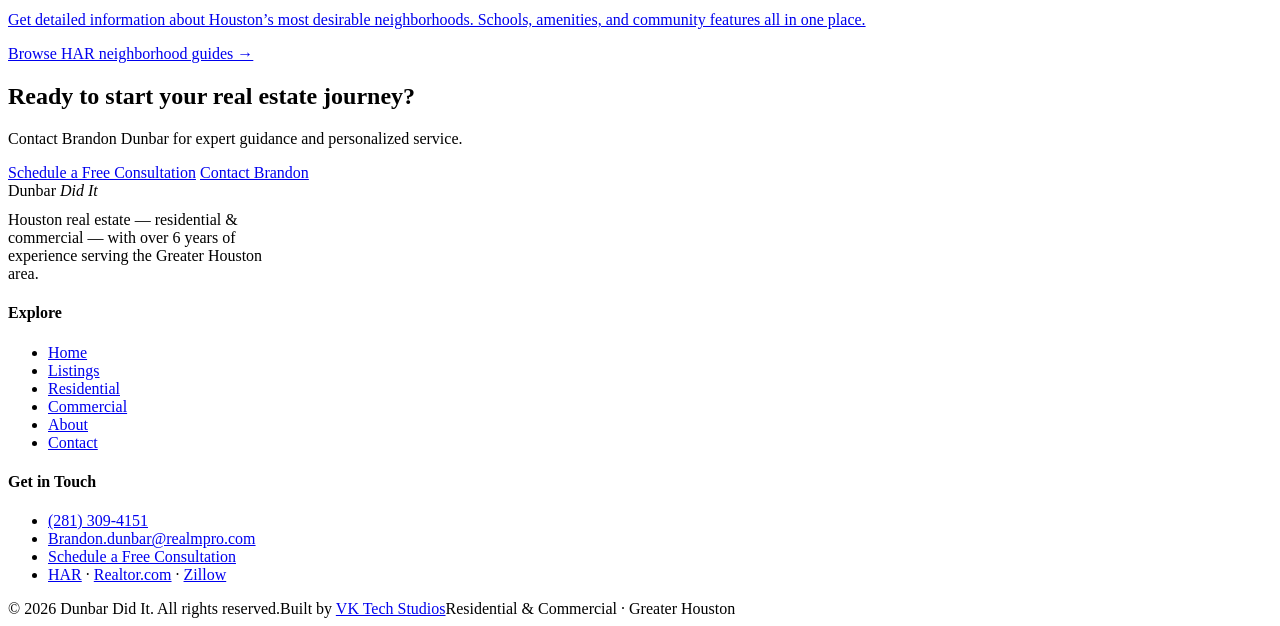
==== commit e64f102a: "Editorial redesign: hairline language, numbered principles, index lists, fact line, statement band —" ====
--- a/index.html
+++ b/index.html
@@ -1,4 +1,4 @@
-<!DOCTYPE html><html lang="en"> <head><meta charset="utf-8"><meta name="viewport" content="width=device-width, initial-scale=1"><title>Top Houston Real Estate Agents | Residential &amp; Commercial Experts | Dunbar Did It</title><meta name="description" content="Dunbar Did It offers Houston's leading residential and commercial real estate services. Explore luxury homes, investment properties, and expert market insights."><meta property="og:title" content="Top Houston Real Estate Agents | Residential &#38; Commercial Experts | Dunbar Did It"><meta property="og:description" content="Dunbar Did It offers Houston's leading residential and commercial real estate services. Explore luxury homes, investment properties, and expert market insights."><meta property="og:type" content="website"><meta property="og:image" content="/dunbar-did-it-preview/images/brandon.jpg"><link rel="icon" href="/dunbar-did-it-preview/favicon.svg" type="image/svg+xml"><link rel="preconnect" href="https://fonts.googleapis.com"><link rel="preconnect" href="https://fonts.gstatic.com" crossorigin><link href="https://fonts.googleapis.com/css2?family=Playfair+Display:ital,wght@0,600;0,700;0,800;1,600&family=Inter:wght@400;500;600;700&display=swap" rel="stylesheet"><link rel="stylesheet" href="/dunbar-did-it-preview/_astro/about.DT8byqeF.css"></head> <body> <div class="utility"><div class="wrap"><div><a href="tel:+12813094151">☎ (281) 309-4151</a> <span class="u-mail">&nbsp;|&nbsp; <a href="mailto:Brandon.dunbar@realmpro.com">✉ Brandon.dunbar@realmpro.com</a></span></div><div class="u-right"><a href="https://calendly.com/brandon-dunbar-realmpro/30min" target="_blank" rel="noopener">Schedule a Free Consultation</a></div></div></div> <header class="site-header"><div class="wrap header-in"> <a class="logo" href="/dunbar-did-it-preview/" aria-label="Dunbar Did It — home"><span class="l1">Dunbar <em>Did It</em></span><span class="l2">Brandon Dunbar · Houston Real Estate</span></a> <nav class="main-nav" aria-label="Main"><a href="/dunbar-did-it-preview/" aria-current="page">Home</a><a href="/dunbar-did-it-preview/listings/">Listings</a><a href="/dunbar-did-it-preview/residential/">Residential</a><a href="/dunbar-did-it-preview/commercial/">Commercial</a><a href="/dunbar-did-it-preview/about/">About</a><a href="/dunbar-did-it-preview/contact/">Contact</a></nav> <button class="menu-btn" id="menu-btn" aria-label="Open menu" aria-expanded="false">Menu</button> </div><div class="wrap mobile-nav" id="mobile-nav"><a href="/dunbar-did-it-preview/">Home</a><a href="/dunbar-did-it-preview/listings/">Listings</a><a href="/dunbar-did-it-preview/residential/">Residential</a><a href="/dunbar-did-it-preview/commercial/">Commercial</a><a href="/dunbar-did-it-preview/about/">About</a><a href="/dunbar-did-it-preview/contact/">Contact</a></div></header> <main> <section class="hero"> <div class="hero-bg"><img src="/dunbar-did-it-preview/images/houston-skyline.jpg" alt=""></div> <div class="wrap hero-in"> <div> <p class="eyebrow">Residential &amp; Commercial · Greater Houston</p> <h1>Houston&rsquo;s Premier Real Estate Expert: <em>Residential &amp; Commercial</em></h1> <p class="lede">Your trusted partner in Houston real estate with over 6 years of experience in both commercial and residential properties. Serving the Greater Houston area with expertise and dedication.</p> <div class="hero-ctas"> <a class="btn" href="/dunbar-did-it-preview/listings/">View Listings</a> <a class="btn on-dark-ghost" href="https://calendly.com/brandon-dunbar-realmpro/30min" target="_blank" rel="noopener">Schedule a Free Consultation</a> </div> </div> <figure class="hero-photo"> <img src="/dunbar-did-it-preview/images/brandon-hero.jpg" alt="Brandon Dunbar, Houston real estate expert"> <figcaption>Brandon Dunbar — Dunbar Did It</figcaption> </figure> </div> </section> <div class="wrap"> <div class="stats"> <div class="stat"><div class="n">6<span>+</span></div><div class="t">Years in Houston Real Estate</div></div> <div class="stat"><div class="n">2</div><div class="t">Markets — Residential &amp; Commercial</div></div> <div class="stat"><div class="n">4.9<span>★</span></div><div class="t">Rating on Google</div></div> <div class="stat"><div class="n n-text">Greater Houston</div><div class="t">Area Served</div></div> </div> </div> <section class="section"> <div class="wrap"> <div class="section-head"> <p class="eyebrow">Why Choose Brandon</p> <h2>Exceptional service, tailored to your needs</h2> <p class="lede" style="margin-top:.8rem">With years of experience in Houston&rsquo;s real estate market, Brandon provides exceptional service tailored to your needs.</p> </div> <div class="cards"> <div class="card"><div class="mark">🔑</div><h3>Ease of Process</h3><p>Experience a smooth and stress-free process for all your real estate transactions.</p></div> <div class="card"><div class="mark">💡</div><h3>Informed Decision Making</h3><p>Get expert guidance to make confident decisions about your real estate goals.</p></div> <div class="card"><div class="mark">🤝</div><h3>Value for Clients</h3><p>Benefit from market expertise and dedicated service that puts your needs first.</p></div> </div> </div> </section> <section class="section alt"> <div class="wrap split"> <img class="portrait wide" src="/dunbar-did-it-preview/images/brandon-wide.jpg" alt="Brandon Dunbar"> <div> <p class="eyebrow">Meet Brandon</p> <h2>A true Houston native, working for Houston families</h2> <p style="margin-top:1rem">A true Houston native, Brandon has worked with hundreds of Houston families to support their real estate needs — combining his expertise as a successful real estate investor with a distinguished earlier career as a microbiologist for NASA.</p> <p>Deeply involved in many community organizations, Brandon is passionate about sharing his knowledge — and is available for real estate workshops and keynote speaking engagements.</p> <a class="btn ghost" href="/dunbar-did-it-preview/about/" style="margin-top:.6rem">More About Brandon</a> </div> </div> </section> <section class="section"> <div class="wrap"> <div class="section-head"> <p class="eyebrow">Stay Informed</p> <h2>Latest Market Updates</h2> </div> <div class="cards"> <div class="card"><div class="mark">📈</div><h3>Houston Market Trends</h3><p>Stay informed about the latest real estate trends in the Greater Houston area. Our market analysis provides valuable insights for buyers and sellers.</p><a class="more" href="https://www.costar.com/market/houston/market-overview" target="_blank" rel="noopener">Track the market on CoStar →</a></div> <div class="card"><div class="mark">🏢</div><h3>Investment Opportunities</h3><p>Discover prime investment properties and opportunities in Houston&rsquo;s growing market. From residential to commercial, find your next investment.</p><a class="more" href="https://www.loopnet.com/texas/houston-commercial-real-estate/" target="_blank" rel="noopener">Explore on LoopNet →</a></div> <div class="card"><div class="mark">🏘️</div><h3>Neighborhood Insights</h3><p>Get detailed information about Houston&rsquo;s most desirable neighborhoods. Schools, amenities, and community features all in one place.</p><a class="more" href="https://www.har.com/neighborhoods" target="_blank" rel="noopener">Browse HAR neighborhood guides →</a></div> </div> </div> </section> <section class="section" style="padding-top:0"> <div class="wrap"><div class="cta-band"> <div><h2>Ready to start your real estate journey?</h2><p>Contact Brandon Dunbar for expert guidance and personalized service.</p></div> <div class="cta-actions"> <a class="btn light" href="https://calendly.com/brandon-dunbar-realmpro/30min" target="_blank" rel="noopener">Schedule a Free Consultation</a> <a class="btn on-dark-ghost" href="/dunbar-did-it-preview/contact/">Contact Brandon</a> </div> </div></div> </section> </main> <footer class="site-footer"><div class="wrap"> <div class="footer-grid"> <div><div class="f-brand">Dunbar <em>Did It</em></div><p style="margin-top:.7rem;max-width:36ch">Houston real estate — residential &amp; commercial — with over 6 years of experience serving the Greater Houston area.</p></div> <div><h4>Explore</h4><ul><li><a href="/dunbar-did-it-preview/">Home</a></li><li><a href="/dunbar-did-it-preview/listings/">Listings</a></li><li><a href="/dunbar-did-it-preview/residential/">Residential</a></li><li><a href="/dunbar-did-it-preview/commercial/">Commercial</a></li><li><a href="/dunbar-did-it-preview/about/">About</a></li><li><a href="/dunbar-did-it-preview/contact/">Contact</a></li></ul></div> <div><h4>Get in Touch</h4><ul> <li><a href="tel:+12813094151">(281) 309-4151</a></li> <li><a href="mailto:Brandon.dunbar@realmpro.com">Brandon.dunbar@realmpro.com</a></li> <li><a href="https://calendly.com/brandon-dunbar-realmpro/30min" target="_blank" rel="noopener">Schedule a Free Consultation</a></li> <li><a href="https://www.har.com/" target="_blank" rel="noopener">HAR</a> · <a href="https://www.realtor.com/" target="_blank" rel="noopener">Realtor.com</a> · <a href="https://www.zillow.com/" target="_blank" rel="noopener">Zillow</a></li> </ul></div> </div> <div class="footer-base"><span>© 2026 Dunbar Did It. All rights reserved.</span><span>Built by <a href="https://www.vktechstudios.com" target="_blank" rel="noopener">VK Tech Studios</a></span><span>Residential &amp; Commercial · Greater Houston</span></div> </div></footer> <script>
+<!DOCTYPE html><html lang="en"> <head><meta charset="utf-8"><meta name="viewport" content="width=device-width, initial-scale=1"><title>Top Houston Real Estate Agents | Residential &amp; Commercial Experts | Dunbar Did It</title><meta name="description" content="Dunbar Did It offers Houston's leading residential and commercial real estate services. Explore luxury homes, investment properties, and expert market insights."><meta property="og:title" content="Top Houston Real Estate Agents | Residential &#38; Commercial Experts | Dunbar Did It"><meta property="og:description" content="Dunbar Did It offers Houston's leading residential and commercial real estate services. Explore luxury homes, investment properties, and expert market insights."><meta property="og:type" content="website"><meta property="og:image" content="/dunbar-did-it-preview/images/brandon.jpg"><link rel="icon" href="/dunbar-did-it-preview/favicon.svg" type="image/svg+xml"><link rel="preconnect" href="https://fonts.googleapis.com"><link rel="preconnect" href="https://fonts.gstatic.com" crossorigin><link href="https://fonts.googleapis.com/css2?family=Playfair+Display:ital,wght@0,600;0,700;0,800;1,600&family=Inter:wght@400;500;600;700&display=swap" rel="stylesheet"><link rel="stylesheet" href="/dunbar-did-it-preview/_astro/about.17xhkS4g.css"></head> <body> <div class="utility"><div class="wrap"><div><a href="tel:+12813094151">(281) 309-4151</a> <span class="u-mail">&nbsp;|&nbsp; <a href="mailto:Brandon.dunbar@realmpro.com">Brandon.dunbar@realmpro.com</a></span></div><div class="u-right"><a href="https://calendly.com/brandon-dunbar-realmpro/30min" target="_blank" rel="noopener">Schedule a Free Consultation</a></div></div></div> <header class="site-header"><div class="wrap header-in"> <a class="logo" href="/dunbar-did-it-preview/" aria-label="Dunbar Did It — home"><span class="l1">Dunbar <em>Did It</em></span><span class="l2">Brandon Dunbar · Houston Real Estate</span></a> <nav class="main-nav" aria-label="Main"><a href="/dunbar-did-it-preview/" aria-current="page">Home</a><a href="/dunbar-did-it-preview/listings/">Listings</a><a href="/dunbar-did-it-preview/residential/">Residential</a><a href="/dunbar-did-it-preview/commercial/">Commercial</a><a href="/dunbar-did-it-preview/about/">About</a><a href="/dunbar-did-it-preview/contact/">Contact</a></nav> <button class="menu-btn" id="menu-btn" aria-label="Open menu" aria-expanded="false">Menu</button> </div><div class="wrap mobile-nav" id="mobile-nav"><a href="/dunbar-did-it-preview/">Home</a><a href="/dunbar-did-it-preview/listings/">Listings</a><a href="/dunbar-did-it-preview/residential/">Residential</a><a href="/dunbar-did-it-preview/commercial/">Commercial</a><a href="/dunbar-did-it-preview/about/">About</a><a href="/dunbar-did-it-preview/contact/">Contact</a></div></header> <main> <section class="hero"> <div class="hero-bg"><img src="/dunbar-did-it-preview/images/houston-skyline.jpg" alt=""></div> <div class="wrap hero-in"> <div> <p class="eyebrow">Residential &amp; Commercial · Greater Houston</p> <h1>Houston&rsquo;s Premier Real Estate Expert: <em>Residential &amp; Commercial</em></h1> <p class="lede">Your trusted partner in Houston real estate with over 6 years of experience in both commercial and residential properties. Serving the Greater Houston area with expertise and dedication.</p> <div class="hero-ctas"> <a class="btn" href="/dunbar-did-it-preview/listings/">View Listings</a> <a class="link-arrow on-dark" href="https://calendly.com/brandon-dunbar-realmpro/30min" target="_blank" rel="noopener">Schedule a Free Consultation →</a> </div> </div> <figure class="hero-photo"> <img src="/dunbar-did-it-preview/images/brandon-hero.jpg" alt="Brandon Dunbar, Houston real estate expert"> <figcaption>Brandon Dunbar — Dunbar Did It</figcaption> </figure> </div> </section> <div class="wrap"> <div class="facts"> <div class="fact"><div class="fv">6<span>+</span></div><div class="fl">Years in Houston Real Estate</div></div> <div class="fact"><div class="fv">2</div><div class="fl">Markets — Residential &amp; Commercial</div></div> <div class="fact"><div class="fv">4.9<span>★</span></div><div class="fl">Rating on Google</div></div> <div class="fact"><div class="fv fv-text">Greater Houston</div><div class="fl">Area Served</div></div> </div> </div> <section class="section"> <div class="wrap"> <div class="section-head"> <p class="eyebrow">Why Choose Brandon</p> <h2>Exceptional service, tailored to your needs</h2> <p class="lede" style="margin-top:.8rem">With years of experience in Houston&rsquo;s real estate market, Brandon provides exceptional service tailored to your needs.</p> </div> <div class="trio"> <div class="trio-item"><div class="tnum">01</div><h3>Ease of Process</h3><p>Experience a smooth and stress-free process for all your real estate transactions.</p></div> <div class="trio-item"><div class="tnum">02</div><h3>Informed Decision Making</h3><p>Get expert guidance to make confident decisions about your real estate goals.</p></div> <div class="trio-item"><div class="tnum">03</div><h3>Value for Clients</h3><p>Benefit from market expertise and dedicated service that puts your needs first.</p></div> </div> </div> </section> <section class="section alt"> <div class="wrap split"> <img class="portrait wide" src="/dunbar-did-it-preview/images/brandon-wide.jpg" alt="Brandon Dunbar"> <div> <p class="eyebrow">Meet Brandon</p> <h2>A true Houston native, working for Houston families</h2> <p style="margin-top:1rem">A true Houston native, Brandon has worked with hundreds of Houston families to support their real estate needs — combining his expertise as a successful real estate investor with a distinguished earlier career as a microbiologist for NASA.</p> <p>Deeply involved in many community organizations, Brandon is passionate about sharing his knowledge — and is available for real estate workshops and keynote speaking engagements.</p> <a class="link-arrow" href="/dunbar-did-it-preview/about/" style="margin-top:.6rem">More About Brandon →</a> </div> </div> </section> <section class="bleed"> <div class="bleed-bg"><img src="/dunbar-did-it-preview/images/houston-skyline.jpg" alt=""></div> <div class="wrap bleed-in"> <p class="bleed-line">Houston native. <em>NASA microbiologist.</em> Now he puts families in homes.</p> </div> </section> <section class="section"> <div class="wrap"> <div class="section-head"> <p class="eyebrow">Stay Informed</p> <h2>Latest Market Updates</h2> </div> <div class="index-list"> <a class="index-row" href="https://www.costar.com/market/houston/market-overview" target="_blank" rel="noopener"><div><h3>Houston Market Trends</h3><p>Stay informed about the latest real estate trends in the Greater Houston area. Our market analysis provides valuable insights for buyers and sellers.</p></div><span class="index-go">Track the market on CoStar →</span></a> <a class="index-row" href="https://www.loopnet.com/texas/houston-commercial-real-estate/" target="_blank" rel="noopener"><div><h3>Investment Opportunities</h3><p>Discover prime investment properties and opportunities in Houston&rsquo;s growing market. From residential to commercial, find your next investment.</p></div><span class="index-go">Explore on LoopNet →</span></a> <a class="index-row" href="https://www.har.com/neighborhoods" target="_blank" rel="noopener"><div><h3>Neighborhood Insights</h3><p>Get detailed information about Houston&rsquo;s most desirable neighborhoods. Schools, amenities, and community features all in one place.</p></div><span class="index-go">Browse HAR neighborhood guides →</span></a> </div> </div> </section> <section class="section" style="padding-top:0"> <div class="wrap"><div class="cta-band"> <div><h2>Ready to start your real estate journey?</h2><p>Contact Brandon Dunbar for expert guidance and personalized service.</p></div> <div class="cta-actions"> <a class="btn" href="https://calendly.com/brandon-dunbar-realmpro/30min" target="_blank" rel="noopener">Schedule a Free Consultation</a> <a class="btn ghost" href="/dunbar-did-it-preview/contact/">Contact Brandon</a> </div> </div></div> </section> </main> <footer class="site-footer"><div class="wrap"> <div class="footer-grid"> <div><div class="f-brand">Dunbar <em>Did It</em></div><p style="margin-top:.7rem;max-width:36ch">Houston real estate — residential &amp; commercial — with over 6 years of experience serving the Greater Houston area.</p></div> <div><h4>Explore</h4><ul><li><a href="/dunbar-did-it-preview/">Home</a></li><li><a href="/dunbar-did-it-preview/listings/">Listings</a></li><li><a href="/dunbar-did-it-preview/residential/">Residential</a></li><li><a href="/dunbar-did-it-preview/commercial/">Commercial</a></li><li><a href="/dunbar-did-it-preview/about/">About</a></li><li><a href="/dunbar-did-it-preview/contact/">Contact</a></li></ul></div> <div><h4>Get in Touch</h4><ul> <li><a href="tel:+12813094151">(281) 309-4151</a></li> <li><a href="mailto:Brandon.dunbar@realmpro.com">Brandon.dunbar@realmpro.com</a></li> <li><a href="https://calendly.com/brandon-dunbar-realmpro/30min" target="_blank" rel="noopener">Schedule a Free Consultation</a></li> <li><a href="https://www.har.com/" target="_blank" rel="noopener">HAR</a> · <a href="https://www.realtor.com/" target="_blank" rel="noopener">Realtor.com</a> · <a href="https://www.zillow.com/" target="_blank" rel="noopener">Zillow</a></li> </ul></div> </div> <div class="footer-base"><span>© 2026 Dunbar Did It. All rights reserved.</span><span>Built by <a href="https://www.vktechstudios.com" target="_blank" rel="noopener">VK Tech Studios</a></span><span>Residential &amp; Commercial · Greater Houston</span></div> </div></footer> <script>
   var btn = document.getElementById("menu-btn"), nav = document.getElementById("mobile-nav");
   if (btn && nav) btn.addEventListener("click", function () {
     var open = nav.classList.toggle("open");
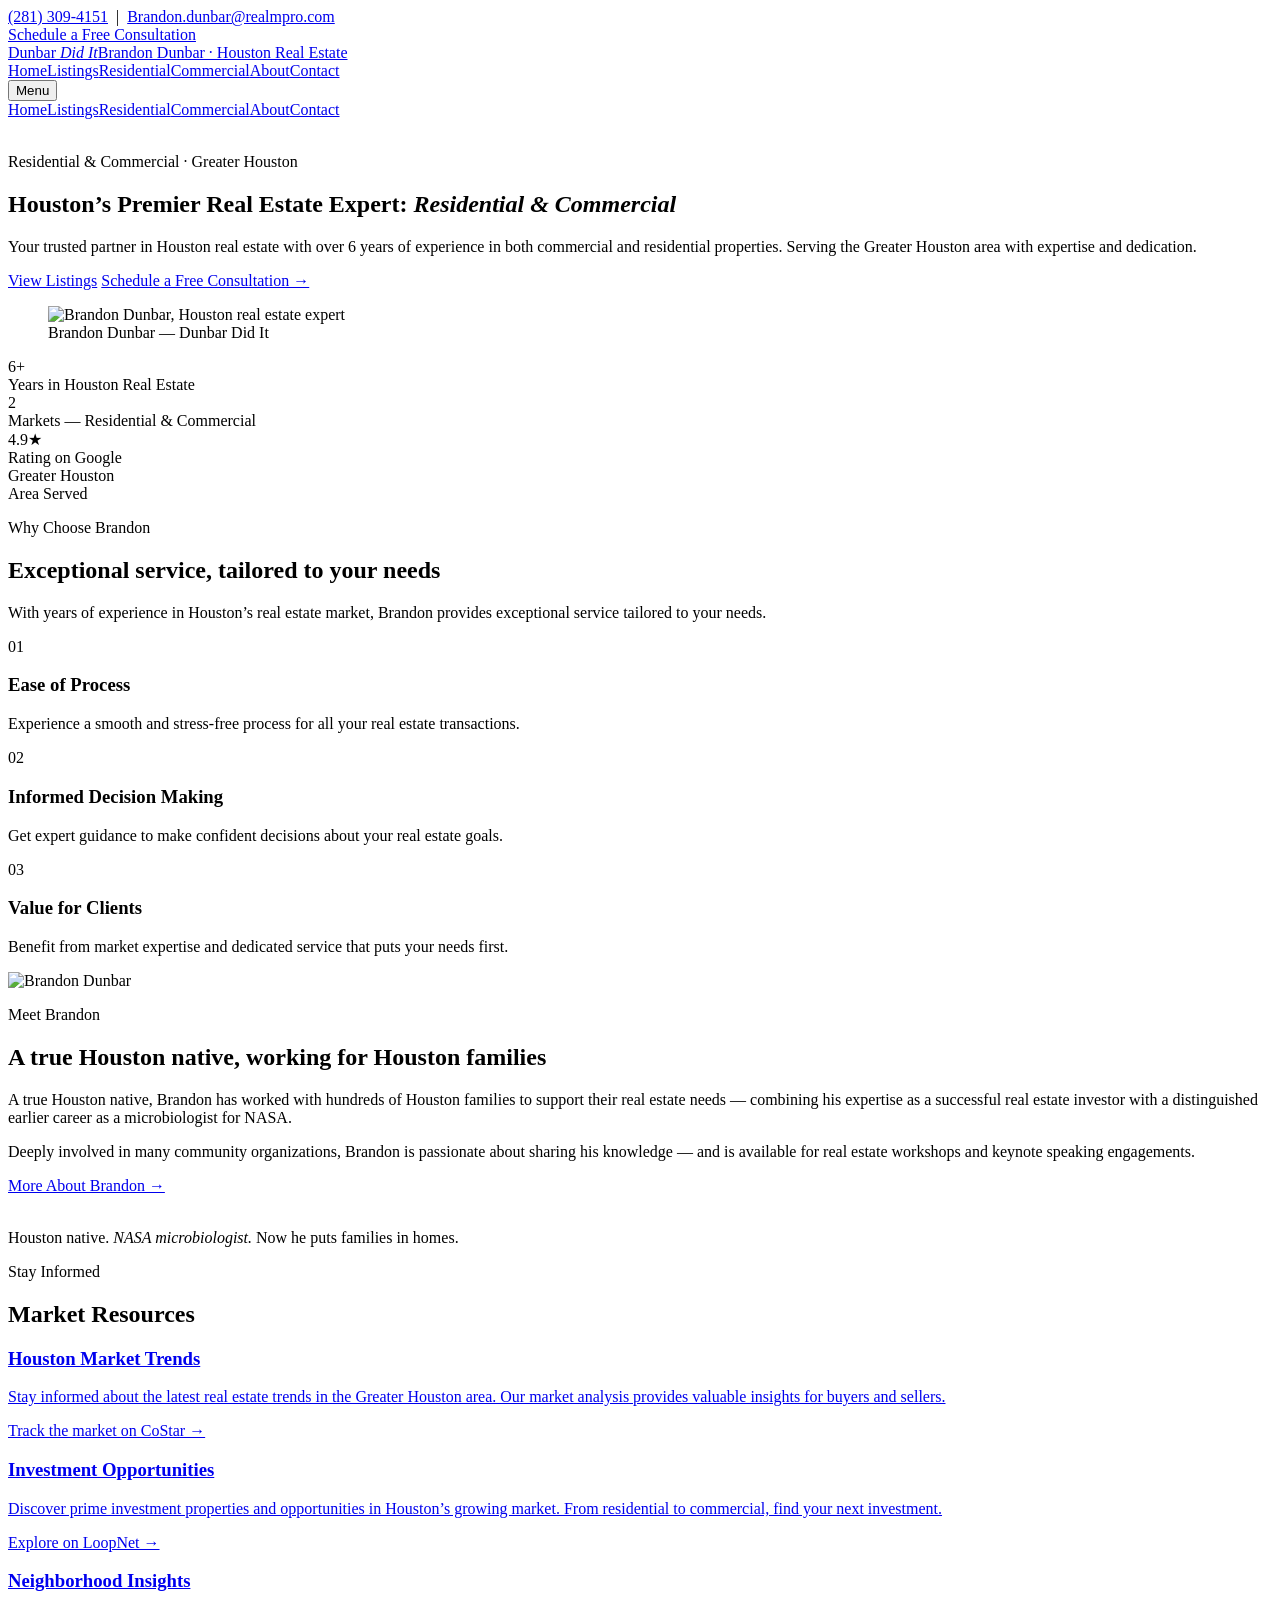
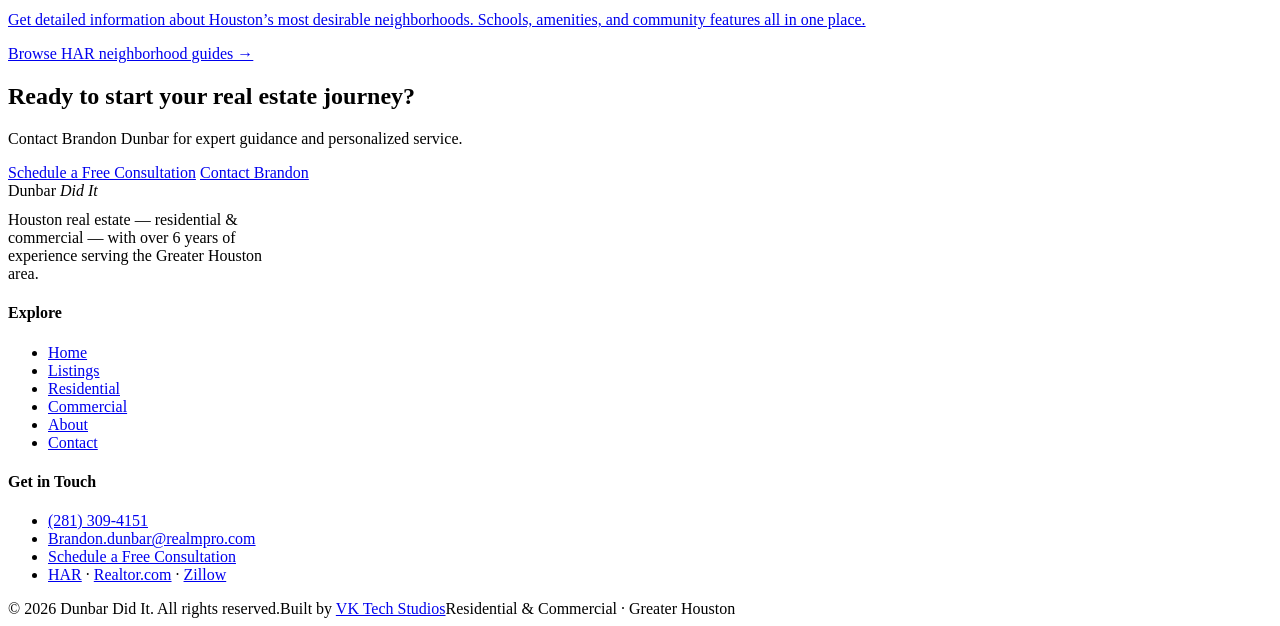
==== commit 3e900508: "QA fixes: portrait recrop (studio backdrop corners out), de-card portrait + lead form, skyline more " ====
--- a/index.html
+++ b/index.html
@@ -1,4 +1,4 @@
-<!DOCTYPE html><html lang="en"> <head><meta charset="utf-8"><meta name="viewport" content="width=device-width, initial-scale=1"><title>Top Houston Real Estate Agents | Residential &amp; Commercial Experts | Dunbar Did It</title><meta name="description" content="Dunbar Did It offers Houston's leading residential and commercial real estate services. Explore luxury homes, investment properties, and expert market insights."><meta property="og:title" content="Top Houston Real Estate Agents | Residential &#38; Commercial Experts | Dunbar Did It"><meta property="og:description" content="Dunbar Did It offers Houston's leading residential and commercial real estate services. Explore luxury homes, investment properties, and expert market insights."><meta property="og:type" content="website"><meta property="og:image" content="/dunbar-did-it-preview/images/brandon.jpg"><link rel="icon" href="/dunbar-did-it-preview/favicon.svg" type="image/svg+xml"><link rel="preconnect" href="https://fonts.googleapis.com"><link rel="preconnect" href="https://fonts.gstatic.com" crossorigin><link href="https://fonts.googleapis.com/css2?family=Playfair+Display:ital,wght@0,600;0,700;0,800;1,600&family=Inter:wght@400;500;600;700&display=swap" rel="stylesheet"><link rel="stylesheet" href="/dunbar-did-it-preview/_astro/about.17xhkS4g.css"></head> <body> <div class="utility"><div class="wrap"><div><a href="tel:+12813094151">(281) 309-4151</a> <span class="u-mail">&nbsp;|&nbsp; <a href="mailto:Brandon.dunbar@realmpro.com">Brandon.dunbar@realmpro.com</a></span></div><div class="u-right"><a href="https://calendly.com/brandon-dunbar-realmpro/30min" target="_blank" rel="noopener">Schedule a Free Consultation</a></div></div></div> <header class="site-header"><div class="wrap header-in"> <a class="logo" href="/dunbar-did-it-preview/" aria-label="Dunbar Did It — home"><span class="l1">Dunbar <em>Did It</em></span><span class="l2">Brandon Dunbar · Houston Real Estate</span></a> <nav class="main-nav" aria-label="Main"><a href="/dunbar-did-it-preview/" aria-current="page">Home</a><a href="/dunbar-did-it-preview/listings/">Listings</a><a href="/dunbar-did-it-preview/residential/">Residential</a><a href="/dunbar-did-it-preview/commercial/">Commercial</a><a href="/dunbar-did-it-preview/about/">About</a><a href="/dunbar-did-it-preview/contact/">Contact</a></nav> <button class="menu-btn" id="menu-btn" aria-label="Open menu" aria-expanded="false">Menu</button> </div><div class="wrap mobile-nav" id="mobile-nav"><a href="/dunbar-did-it-preview/">Home</a><a href="/dunbar-did-it-preview/listings/">Listings</a><a href="/dunbar-did-it-preview/residential/">Residential</a><a href="/dunbar-did-it-preview/commercial/">Commercial</a><a href="/dunbar-did-it-preview/about/">About</a><a href="/dunbar-did-it-preview/contact/">Contact</a></div></header> <main> <section class="hero"> <div class="hero-bg"><img src="/dunbar-did-it-preview/images/houston-skyline.jpg" alt=""></div> <div class="wrap hero-in"> <div> <p class="eyebrow">Residential &amp; Commercial · Greater Houston</p> <h1>Houston&rsquo;s Premier Real Estate Expert: <em>Residential &amp; Commercial</em></h1> <p class="lede">Your trusted partner in Houston real estate with over 6 years of experience in both commercial and residential properties. Serving the Greater Houston area with expertise and dedication.</p> <div class="hero-ctas"> <a class="btn" href="/dunbar-did-it-preview/listings/">View Listings</a> <a class="link-arrow on-dark" href="https://calendly.com/brandon-dunbar-realmpro/30min" target="_blank" rel="noopener">Schedule a Free Consultation →</a> </div> </div> <figure class="hero-photo"> <img src="/dunbar-did-it-preview/images/brandon-hero.jpg" alt="Brandon Dunbar, Houston real estate expert"> <figcaption>Brandon Dunbar — Dunbar Did It</figcaption> </figure> </div> </section> <div class="wrap"> <div class="facts"> <div class="fact"><div class="fv">6<span>+</span></div><div class="fl">Years in Houston Real Estate</div></div> <div class="fact"><div class="fv">2</div><div class="fl">Markets — Residential &amp; Commercial</div></div> <div class="fact"><div class="fv">4.9<span>★</span></div><div class="fl">Rating on Google</div></div> <div class="fact"><div class="fv fv-text">Greater Houston</div><div class="fl">Area Served</div></div> </div> </div> <section class="section"> <div class="wrap"> <div class="section-head"> <p class="eyebrow">Why Choose Brandon</p> <h2>Exceptional service, tailored to your needs</h2> <p class="lede" style="margin-top:.8rem">With years of experience in Houston&rsquo;s real estate market, Brandon provides exceptional service tailored to your needs.</p> </div> <div class="trio"> <div class="trio-item"><div class="tnum">01</div><h3>Ease of Process</h3><p>Experience a smooth and stress-free process for all your real estate transactions.</p></div> <div class="trio-item"><div class="tnum">02</div><h3>Informed Decision Making</h3><p>Get expert guidance to make confident decisions about your real estate goals.</p></div> <div class="trio-item"><div class="tnum">03</div><h3>Value for Clients</h3><p>Benefit from market expertise and dedicated service that puts your needs first.</p></div> </div> </div> </section> <section class="section alt"> <div class="wrap split"> <img class="portrait wide" src="/dunbar-did-it-preview/images/brandon-wide.jpg" alt="Brandon Dunbar"> <div> <p class="eyebrow">Meet Brandon</p> <h2>A true Houston native, working for Houston families</h2> <p style="margin-top:1rem">A true Houston native, Brandon has worked with hundreds of Houston families to support their real estate needs — combining his expertise as a successful real estate investor with a distinguished earlier career as a microbiologist for NASA.</p> <p>Deeply involved in many community organizations, Brandon is passionate about sharing his knowledge — and is available for real estate workshops and keynote speaking engagements.</p> <a class="link-arrow" href="/dunbar-did-it-preview/about/" style="margin-top:.6rem">More About Brandon →</a> </div> </div> </section> <section class="bleed"> <div class="bleed-bg"><img src="/dunbar-did-it-preview/images/houston-skyline.jpg" alt=""></div> <div class="wrap bleed-in"> <p class="bleed-line">Houston native. <em>NASA microbiologist.</em> Now he puts families in homes.</p> </div> </section> <section class="section"> <div class="wrap"> <div class="section-head"> <p class="eyebrow">Stay Informed</p> <h2>Latest Market Updates</h2> </div> <div class="index-list"> <a class="index-row" href="https://www.costar.com/market/houston/market-overview" target="_blank" rel="noopener"><div><h3>Houston Market Trends</h3><p>Stay informed about the latest real estate trends in the Greater Houston area. Our market analysis provides valuable insights for buyers and sellers.</p></div><span class="index-go">Track the market on CoStar →</span></a> <a class="index-row" href="https://www.loopnet.com/texas/houston-commercial-real-estate/" target="_blank" rel="noopener"><div><h3>Investment Opportunities</h3><p>Discover prime investment properties and opportunities in Houston&rsquo;s growing market. From residential to commercial, find your next investment.</p></div><span class="index-go">Explore on LoopNet →</span></a> <a class="index-row" href="https://www.har.com/neighborhoods" target="_blank" rel="noopener"><div><h3>Neighborhood Insights</h3><p>Get detailed information about Houston&rsquo;s most desirable neighborhoods. Schools, amenities, and community features all in one place.</p></div><span class="index-go">Browse HAR neighborhood guides →</span></a> </div> </div> </section> <section class="section" style="padding-top:0"> <div class="wrap"><div class="cta-band"> <div><h2>Ready to start your real estate journey?</h2><p>Contact Brandon Dunbar for expert guidance and personalized service.</p></div> <div class="cta-actions"> <a class="btn" href="https://calendly.com/brandon-dunbar-realmpro/30min" target="_blank" rel="noopener">Schedule a Free Consultation</a> <a class="btn ghost" href="/dunbar-did-it-preview/contact/">Contact Brandon</a> </div> </div></div> </section> </main> <footer class="site-footer"><div class="wrap"> <div class="footer-grid"> <div><div class="f-brand">Dunbar <em>Did It</em></div><p style="margin-top:.7rem;max-width:36ch">Houston real estate — residential &amp; commercial — with over 6 years of experience serving the Greater Houston area.</p></div> <div><h4>Explore</h4><ul><li><a href="/dunbar-did-it-preview/">Home</a></li><li><a href="/dunbar-did-it-preview/listings/">Listings</a></li><li><a href="/dunbar-did-it-preview/residential/">Residential</a></li><li><a href="/dunbar-did-it-preview/commercial/">Commercial</a></li><li><a href="/dunbar-did-it-preview/about/">About</a></li><li><a href="/dunbar-did-it-preview/contact/">Contact</a></li></ul></div> <div><h4>Get in Touch</h4><ul> <li><a href="tel:+12813094151">(281) 309-4151</a></li> <li><a href="mailto:Brandon.dunbar@realmpro.com">Brandon.dunbar@realmpro.com</a></li> <li><a href="https://calendly.com/brandon-dunbar-realmpro/30min" target="_blank" rel="noopener">Schedule a Free Consultation</a></li> <li><a href="https://www.har.com/" target="_blank" rel="noopener">HAR</a> · <a href="https://www.realtor.com/" target="_blank" rel="noopener">Realtor.com</a> · <a href="https://www.zillow.com/" target="_blank" rel="noopener">Zillow</a></li> </ul></div> </div> <div class="footer-base"><span>© 2026 Dunbar Did It. All rights reserved.</span><span>Built by <a href="https://www.vktechstudios.com" target="_blank" rel="noopener">VK Tech Studios</a></span><span>Residential &amp; Commercial · Greater Houston</span></div> </div></footer> <script>
+<!DOCTYPE html><html lang="en"> <head><meta charset="utf-8"><meta name="viewport" content="width=device-width, initial-scale=1"><title>Top Houston Real Estate Agents | Residential &amp; Commercial Experts | Dunbar Did It</title><meta name="description" content="Dunbar Did It offers Houston's leading residential and commercial real estate services. Explore luxury homes, investment properties, and expert market insights."><meta property="og:title" content="Top Houston Real Estate Agents | Residential &#38; Commercial Experts | Dunbar Did It"><meta property="og:description" content="Dunbar Did It offers Houston's leading residential and commercial real estate services. Explore luxury homes, investment properties, and expert market insights."><meta property="og:type" content="website"><meta property="og:image" content="/dunbar-did-it-preview/images/brandon.jpg"><link rel="icon" href="/dunbar-did-it-preview/favicon.svg" type="image/svg+xml"><link rel="preconnect" href="https://fonts.googleapis.com"><link rel="preconnect" href="https://fonts.gstatic.com" crossorigin><link href="https://fonts.googleapis.com/css2?family=Playfair+Display:ital,wght@0,600;0,700;0,800;1,600&family=Inter:wght@400;500;600;700&display=swap" rel="stylesheet"><link rel="stylesheet" href="/dunbar-did-it-preview/_astro/about.C5Wyo7h0.css"></head> <body> <div class="utility"><div class="wrap"><div><a href="tel:+12813094151">(281) 309-4151</a> <span class="u-mail">&nbsp;|&nbsp; <a href="mailto:Brandon.dunbar@realmpro.com">Brandon.dunbar@realmpro.com</a></span></div><div class="u-right"><a href="https://calendly.com/brandon-dunbar-realmpro/30min" target="_blank" rel="noopener">Schedule a Free Consultation</a></div></div></div> <header class="site-header"><div class="wrap header-in"> <a class="logo" href="/dunbar-did-it-preview/" aria-label="Dunbar Did It — home"><span class="l1">Dunbar <em>Did It</em></span><span class="l2">Brandon Dunbar · Houston Real Estate</span></a> <nav class="main-nav" aria-label="Main"><a href="/dunbar-did-it-preview/" aria-current="page">Home</a><a href="/dunbar-did-it-preview/listings/">Listings</a><a href="/dunbar-did-it-preview/residential/">Residential</a><a href="/dunbar-did-it-preview/commercial/">Commercial</a><a href="/dunbar-did-it-preview/about/">About</a><a href="/dunbar-did-it-preview/contact/">Contact</a></nav> <button class="menu-btn" id="menu-btn" aria-label="Open menu" aria-expanded="false">Menu</button> </div><div class="wrap mobile-nav" id="mobile-nav"><a href="/dunbar-did-it-preview/">Home</a><a href="/dunbar-did-it-preview/listings/">Listings</a><a href="/dunbar-did-it-preview/residential/">Residential</a><a href="/dunbar-did-it-preview/commercial/">Commercial</a><a href="/dunbar-did-it-preview/about/">About</a><a href="/dunbar-did-it-preview/contact/">Contact</a></div></header> <main> <section class="hero"> <div class="hero-bg"><img src="/dunbar-did-it-preview/images/houston-skyline.jpg" alt=""></div> <div class="wrap hero-in"> <div> <p class="eyebrow">Residential &amp; Commercial · Greater Houston</p> <h1>Houston&rsquo;s Premier Real Estate Expert: <em>Residential &amp; Commercial</em></h1> <p class="lede">Your trusted partner in Houston real estate with over 6 years of experience in both commercial and residential properties. Serving the Greater Houston area with expertise and dedication.</p> <div class="hero-ctas"> <a class="btn" href="/dunbar-did-it-preview/listings/">View Listings</a> <a class="link-arrow on-dark" href="https://calendly.com/brandon-dunbar-realmpro/30min" target="_blank" rel="noopener">Schedule a Free Consultation →</a> </div> </div> <figure class="hero-photo"> <img src="/dunbar-did-it-preview/images/brandon-hero.jpg" alt="Brandon Dunbar, Houston real estate expert"> <figcaption>Brandon Dunbar — Dunbar Did It</figcaption> </figure> </div> </section> <div class="wrap"> <div class="facts"> <div class="fact"><div class="fv">6<span>+</span></div><div class="fl">Years in Houston Real Estate</div></div> <div class="fact"><div class="fv">2</div><div class="fl">Markets — Residential &amp; Commercial</div></div> <div class="fact"><div class="fv">4.9<span>★</span></div><div class="fl">Rating on Google</div></div> <div class="fact"><div class="fv fv-text">Greater Houston</div><div class="fl">Area Served</div></div> </div> </div> <section class="section"> <div class="wrap"> <div class="section-head"> <p class="eyebrow">Why Choose Brandon</p> <h2>Exceptional service, tailored to your needs</h2> <p class="lede" style="margin-top:.8rem">With years of experience in Houston&rsquo;s real estate market, Brandon provides exceptional service tailored to your needs.</p> </div> <div class="trio"> <div class="trio-item"><div class="tnum">01</div><h3>Ease of Process</h3><p>Experience a smooth and stress-free process for all your real estate transactions.</p></div> <div class="trio-item"><div class="tnum">02</div><h3>Informed Decision Making</h3><p>Get expert guidance to make confident decisions about your real estate goals.</p></div> <div class="trio-item"><div class="tnum">03</div><h3>Value for Clients</h3><p>Benefit from market expertise and dedicated service that puts your needs first.</p></div> </div> </div> </section> <section class="section alt"> <div class="wrap split"> <img class="portrait wide" src="/dunbar-did-it-preview/images/brandon-wide.jpg" alt="Brandon Dunbar"> <div> <p class="eyebrow">Meet Brandon</p> <h2>A true Houston native, working for Houston families</h2> <p style="margin-top:1rem">A true Houston native, Brandon has worked with hundreds of Houston families to support their real estate needs — combining his expertise as a successful real estate investor with a distinguished earlier career as a microbiologist for NASA.</p> <p>Deeply involved in many community organizations, Brandon is passionate about sharing his knowledge — and is available for real estate workshops and keynote speaking engagements.</p> <a class="link-arrow" href="/dunbar-did-it-preview/about/" style="margin-top:.6rem">More About Brandon →</a> </div> </div> </section> <section class="bleed"> <div class="bleed-bg"><img src="/dunbar-did-it-preview/images/houston-skyline.jpg" alt=""></div> <div class="wrap bleed-in"> <p class="bleed-line">Houston native. <em>NASA microbiologist.</em> Now he puts families in homes.</p> </div> </section> <section class="section"> <div class="wrap"> <div class="section-head"> <p class="eyebrow">Stay Informed</p> <h2>Market Resources</h2> </div> <div class="index-list"> <a class="index-row" href="https://www.costar.com/market/houston/market-overview" target="_blank" rel="noopener"><div><h3>Houston Market Trends</h3><p>Stay informed about the latest real estate trends in the Greater Houston area. Our market analysis provides valuable insights for buyers and sellers.</p></div><span class="index-go">Track the market on CoStar →</span></a> <a class="index-row" href="https://www.loopnet.com/texas/houston-commercial-real-estate/" target="_blank" rel="noopener"><div><h3>Investment Opportunities</h3><p>Discover prime investment properties and opportunities in Houston&rsquo;s growing market. From residential to commercial, find your next investment.</p></div><span class="index-go">Explore on LoopNet →</span></a> <a class="index-row" href="https://www.har.com/neighborhoods" target="_blank" rel="noopener"><div><h3>Neighborhood Insights</h3><p>Get detailed information about Houston&rsquo;s most desirable neighborhoods. Schools, amenities, and community features all in one place.</p></div><span class="index-go">Browse HAR neighborhood guides →</span></a> </div> </div> </section> <section class="section" style="padding-top:0"> <div class="wrap"><div class="cta-band"> <div><h2>Ready to start your real estate journey?</h2><p>Contact Brandon Dunbar for expert guidance and personalized service.</p></div> <div class="cta-actions"> <a class="btn" href="https://calendly.com/brandon-dunbar-realmpro/30min" target="_blank" rel="noopener">Schedule a Free Consultation</a> <a class="btn ghost" href="/dunbar-did-it-preview/contact/">Contact Brandon</a> </div> </div></div> </section> </main> <footer class="site-footer"><div class="wrap"> <div class="footer-grid"> <div><div class="f-brand">Dunbar <em>Did It</em></div><p style="margin-top:.7rem;max-width:36ch">Houston real estate — residential &amp; commercial — with over 6 years of experience serving the Greater Houston area.</p></div> <div><h4>Explore</h4><ul><li><a href="/dunbar-did-it-preview/">Home</a></li><li><a href="/dunbar-did-it-preview/listings/">Listings</a></li><li><a href="/dunbar-did-it-preview/residential/">Residential</a></li><li><a href="/dunbar-did-it-preview/commercial/">Commercial</a></li><li><a href="/dunbar-did-it-preview/about/">About</a></li><li><a href="/dunbar-did-it-preview/contact/">Contact</a></li></ul></div> <div><h4>Get in Touch</h4><ul> <li><a href="tel:+12813094151">(281) 309-4151</a></li> <li><a href="mailto:Brandon.dunbar@realmpro.com">Brandon.dunbar@realmpro.com</a></li> <li><a href="https://calendly.com/brandon-dunbar-realmpro/30min" target="_blank" rel="noopener">Schedule a Free Consultation</a></li> <li><a href="https://www.har.com/" target="_blank" rel="noopener">HAR</a> · <a href="https://www.realtor.com/" target="_blank" rel="noopener">Realtor.com</a> · <a href="https://www.zillow.com/" target="_blank" rel="noopener">Zillow</a></li> </ul></div> </div> <div class="footer-base"><span>© 2026 Dunbar Did It. All rights reserved.</span><span>Built by <a href="https://www.vktechstudios.com" target="_blank" rel="noopener">VK Tech Studios</a></span><span>Residential &amp; Commercial · Greater Houston</span></div> </div></footer> <script>
   var btn = document.getElementById("menu-btn"), nav = document.getElementById("mobile-nav");
   if (btn && nav) btn.addEventListener("click", function () {
     var open = nav.classList.toggle("open");
